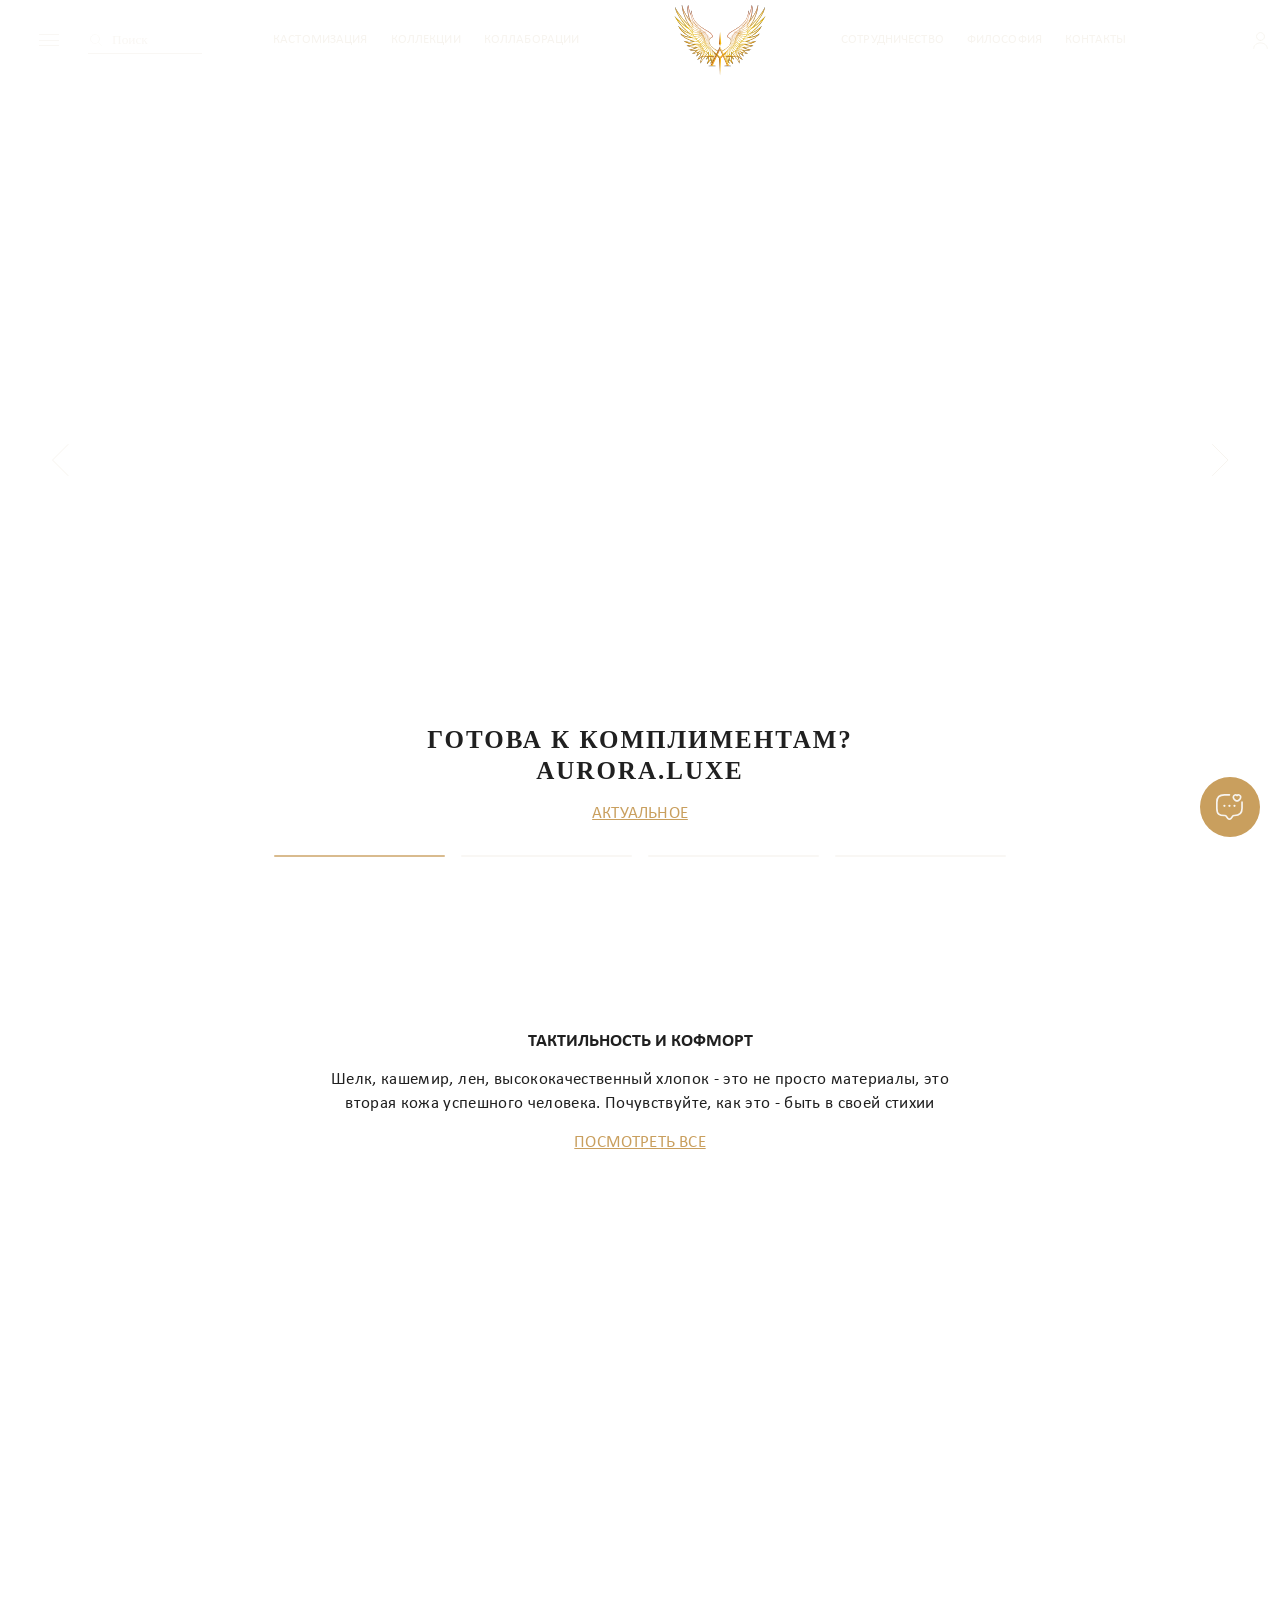
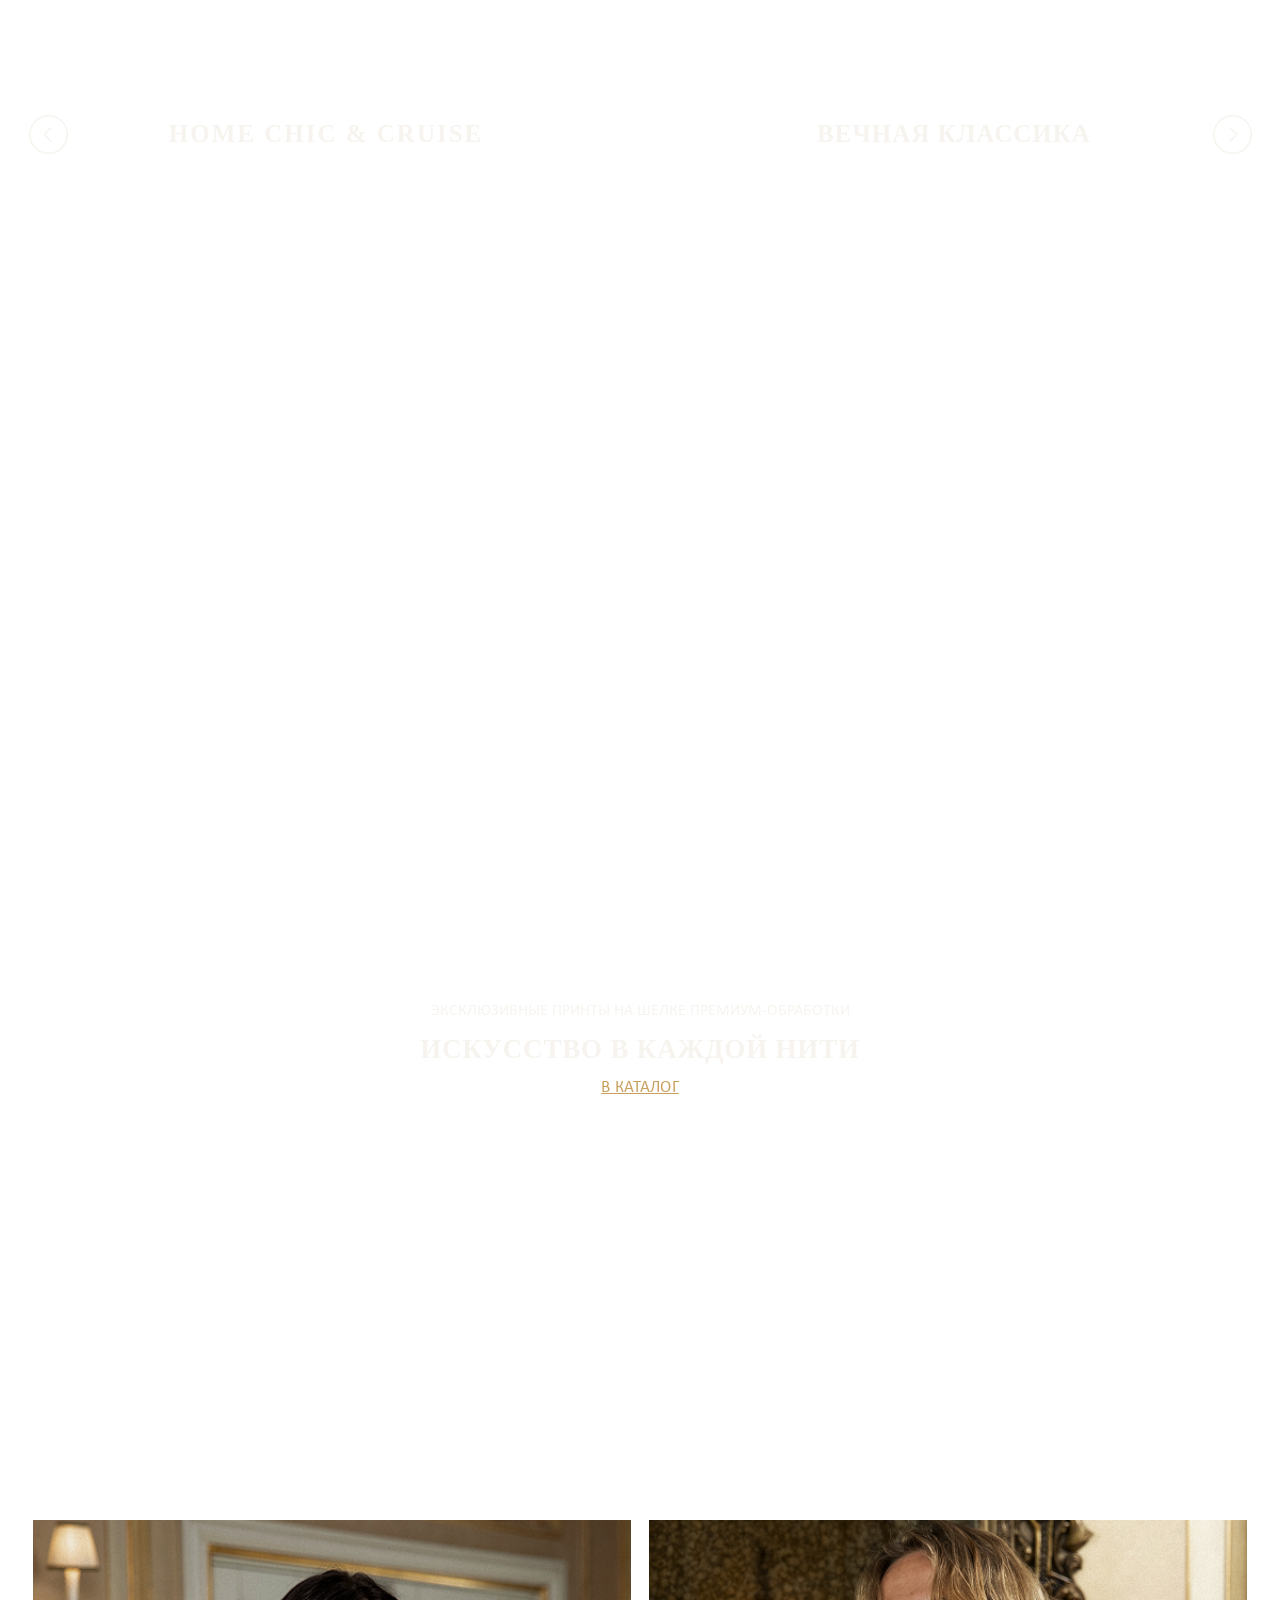
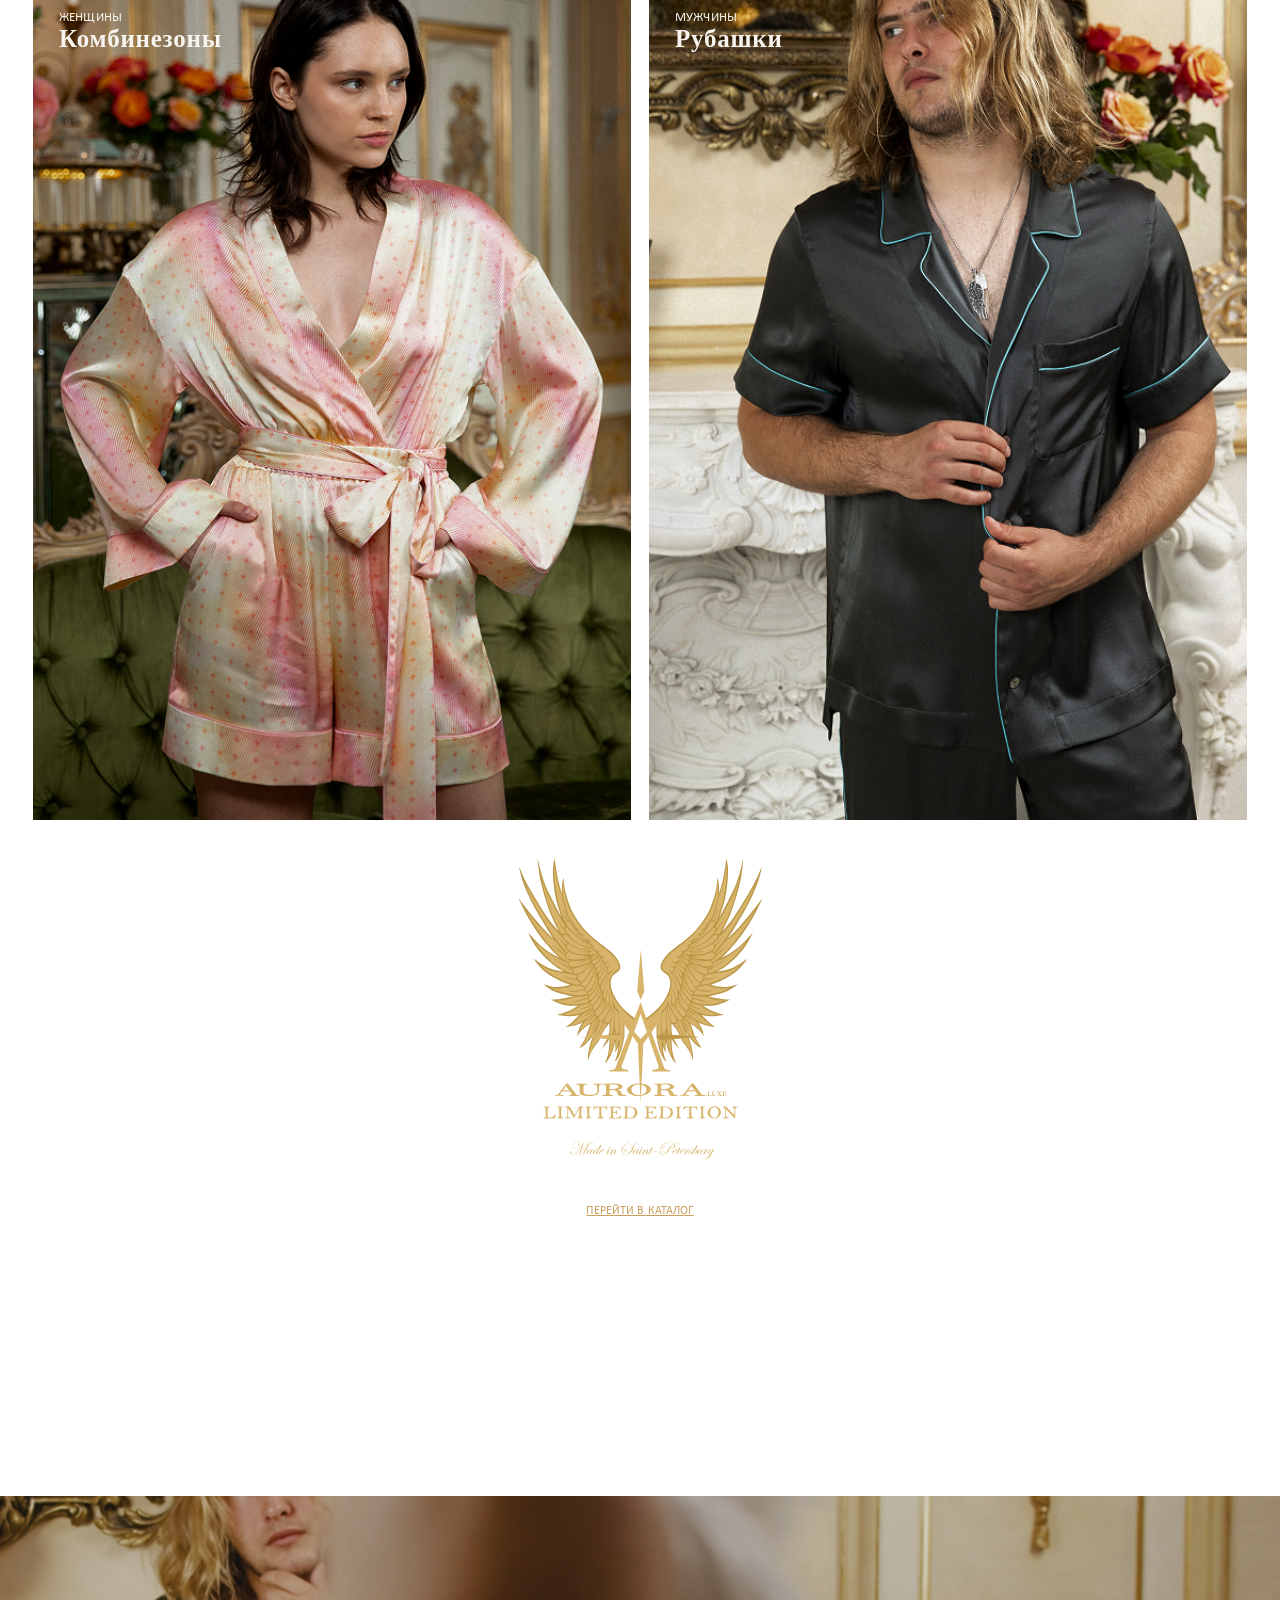
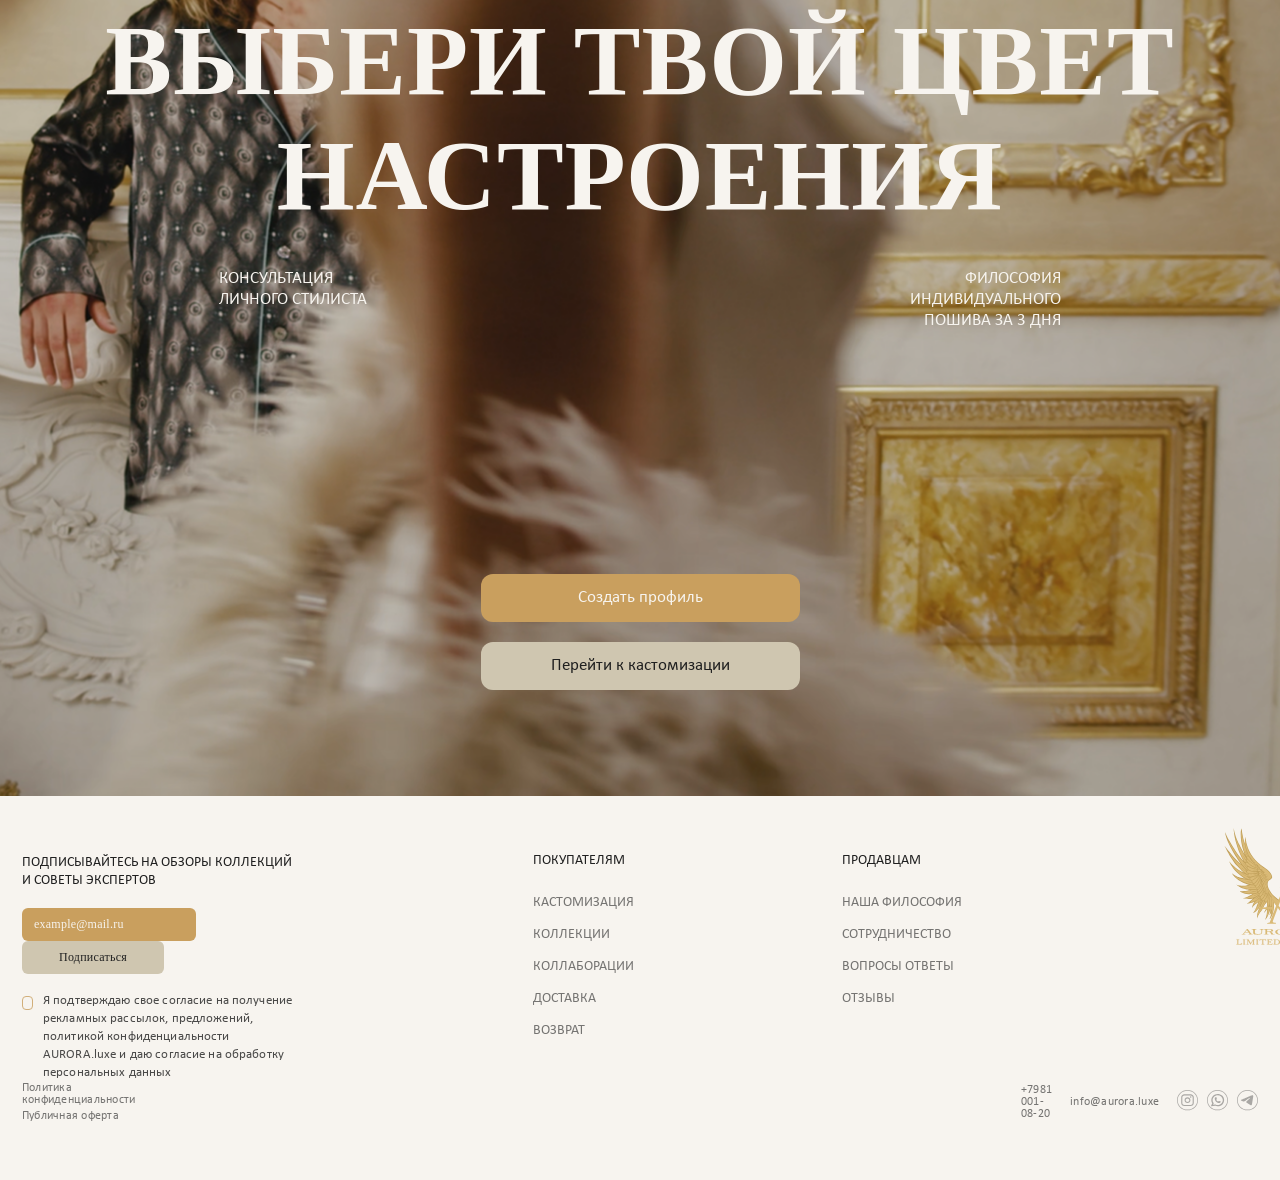
==== index.html @ a2444078 "Added edits" ====
<!DOCTYPE html>
<html lang="en">
<head>
    <meta charset="UTF-8">
    <meta name="viewport" content="width=device-width, initial-scale=1.0">
    <title>Avrora Agency</title>
    
    <!-- Подключаем Owl Carousel CSS -->
    <link rel="stylesheet" href="https://cdnjs.cloudflare.com/ajax/libs/OwlCarousel2/2.3.4/assets/owl.carousel.min.css">
    <link rel="stylesheet" href="https://cdnjs.cloudflare.com/ajax/libs/OwlCarousel2/2.3.4/assets/owl.theme.default.min.css">
    <link rel="stylesheet" href="https://cdnjs.cloudflare.com/ajax/libs/font-awesome/6.4.0/css/all.min.css">
    
    <link rel="stylesheet" href="/assets/style.css">
</head>
<body>
    <!-- Шапка -->
    <header id="header">
        <div class="header-left">
            <!-- Бургер меню -->
            <div class="burger">
                <span></span>
                <span></span>
                <span></span>
            </div>

            <!-- Поиск -->
            <div class="search">
                <img src="/assets/images/search.svg" alt="search">
                <input type="text" placeholder="Поиск">
            </div>

            <!-- Левое меню -->
            <nav class="left-menu">
                <a href="#">КАСТОМИЗАЦИЯ</a>
                <a href="#">КОЛЛЕКЦИИ</a>
                <a href="#">КОЛЛАБОРАЦИИ</a>
            </nav>
        </div>

        <!-- Логотип по центру -->
        <div class="header-center">
            <a href="#" class="logo"><img src="/assets/images/logo.svg" alt="logo"></a>
        </div>

        <div class="header-right">
            <!-- Правое меню -->
            <nav class="right-menu">
                <a href="#">СОТРУДНИЧЕСТВО</a>
                <a href="#">ФИЛОСОФИЯ</a>
                <a href="#">КОНТАКТЫ</a>
            </nav>

            <!-- Иконки -->
            <div class="icons">
                <a href="#" class="icons_user"><img src="/assets/images/user.svg" alt="user"></a>
                <a href="#" class="icons_heart"><img src="/assets/images/heart.svg" alt="heart"></a>
                <a href="#" class="icons_cart"><img src="/assets/images/shopping-bag.svg" alt="shopping-bag"></a>
                <a href="#" class="icons_global"><img src="/assets/images/global.svg" alt="global"><span class="ru">RU</span></a>
            </div>
        </div>
    </header>

    <!-- Слайдер -->
    <section class="main-slider">
        <div class="owl-carousel owl-theme" id="slider-1">
            <div class="item" style="background-image: url('/assets/images/main_banner_1.svg');">
                <div class="slide-content slide-content-1">
                    <h2>Готова к комплиментам?<br> AURORA.luxe</h2>
                    <a href="#" class="btn">Актуальное</a>
                </div>
            </div>
            <div class="item" style="background-image: url('/assets/images/main_banner_2.svg');">
                <div class="slide-content slide-content-2">
                    <p>Универсальность и капсульность</p>
                    <h2>Создавайте вещи, которые легко комбинируются</h2>
                    <p class="slide-content-2_text_2">Капусла из 5 вещей Aurora.luxe решит 95% ваших стилевых задач на высшем уровне</p>
                    <a href="#" class="btn">Создать аватар</a>
                </div>
            </div>
            <div class="item" style="background-image: url('/assets/images/main_banner_3.svg');">
                <div class="slide-content slide-content-3">
                    <h2>Отразите свою лучшую версию</h2>
                    <a href="#" class="btn">Перейти в каталог</a>
                </div>
            </div>
            <div class="item" style="background-image: url('/assets/images/main_banner_4.svg');">
                <div class="slide-content slide-content-4">
                    <h2>Шелк.Сон.Совершенство</h2>
                    <a href="#" class="btn">Актуальное</a>
                </div>
            </div>
        </div>
    </section>

    <section class="text_first">
        <h2>Тактильность и кофморт</h2>
        <p>
            Шелк, кашемир, лен, высококачественный хлопок - это 
            не просто материалы, это вторая кожа успешного человека. 
            Почувствуйте, как это - быть в своей стихии
        </p>
        <a href="#" class="btn">Посмотреть все</a>
    </section>

    <!-- Второй слайдер -->
    <section class="secondary-slider">
        <div class="owl-carousel owl-theme" id="slider-2">
            <div class="item" style="background-image: url('/assets/images/second_slider_1.svg');">
                <div class="slide-content slide-content-1">
                    <h2>Home chic & cruise</h2>
                </div>
            </div>
            <div class="item" style="background-image: url('/assets/images/second_slider_2.svg');">
                <div class="slide-content slide-content-2">
                    <h2>Вечная классика</h2>
                </div>
            </div>
            <div class="item" style="background-image: url('/assets/images/second_slider_3.svg');">
                <div class="slide-content slide-content-3">
                    <h2>Вечерняя мода</h2>
                </div>
            </div>
        </div>
    </section>

    <section class="full-banner">
        <video class="banner-video" autoplay muted loop playsinline>
            <source src="/assets/video/video.mov" type="video/mp4">
            Ваш браузер не поддерживает видео.
        </video>
        <div class="banner-content">
            <p>Эксклюзивные принты на шелке премиум-обработки</p>
            <h2>Искусство в каждой нити</h2>
            <a href="#" class="btn">В каталог</a>
        </div>
    </section>

    <section class="two-images-slider">
        <div class="owl-carousel owl-theme" id="two-images-carousel">
            <div class="item image-block">
                <div class="two-images_text">
                    <p class="two-images_text-first">Женщины</p>
                    <p class="two-images_text-second">Комбинезоны</p>
                </div>
                <img src="/assets/images/wooman.png" alt="wooman">
            </div>
            <div class="item image-block">
                <div class="two-images_text">
                    <p class="two-images_text-first">Мужчины</p>
                    <p class="two-images_text-second">Рубашки</p>
                </div>
                <img src="/assets/images/man.png" alt="man">
            </div>

            <div class="item image-block">
                <div class="two-images_text">
                    <p class="two-images_text-first">Дети</p>
                    <p class="two-images_text-second">Платья</p>
                </div>
                <img src="/assets/images/girl.png" alt="man">
            </div>
        </div>
    </section>

    <section class="full-image">
        <video class="banner-video-second" autoplay muted loop playsinline>
            <source src="/assets/video/video_short.mp4" type="video/mp4">
            Ваш браузер не поддерживает видео.
        </video>

        <div class="image-text">
            <img src="/assets/images/AURORA_limited_edition.svg" alt="AURORA_limited_edition">
            <a href="#" class="btn">Перейти в каталог</a>
        </div>
    </section>

    <section class="fullscreen-banner">
        <div class="banner-top">
            <h1>Выбери твой цвет настроения</h1>
            <div class="banner-top_block">
                <div class="banner-top_block_first">Консультация личного стилиста</div>
                <div class="banner-top_block_second">Философия индивидуального пошива за 3 дня</div>
            </div>
        </div>

        <div class="banner-bottom">
            <a href="#" class="banner-link_first">Создать профиль</a>
            <a href="#" class="banner-link_second">Перейти к кастомизации</a>
        </div>
    </section>

    <footer class="footer">
        <div class="footer_left-and-right">
            <div class="footer-left">
                <form class="subscribe-form">
                    <label for="email">Подписывайтесь на обзоры коллекций и советы экспертов</label>
                    <div class="input-group">
                        <input type="email" id="email" placeholder="example@mail.ru" required>
                        <button type="submit">Подписаться</button>
                    </div>

                    <div class="checkbox">
                        <input type="checkbox" class="checkbox-policy" required>
                        <p>
                            Я подтверждаю свое согласие на получение рекламных рассылок, 
                            предложений, политикой конфиденциальности AURORA.luxe и даю 
                            согласие на обработку персональных данных
                        </p>
                    </div>
                </form>
            </div>

            <div class="footer-right">
                <div class="footer-column footer-column-first">
                    <p>Покупателям</p>
                    <a href="#">Кастомизация</a>
                    <a href="#">Коллекции</a>
                    <a href="#">Коллаборации</a>
                    <a href="#">Доставка</a>
                    <a href="#">Возврат</a>
                </div>

                <div class="footer-column footer-column-second">
                    <p>Продавцам</p>
                    <a href="#">Наша философия</a>
                    <a href="#">Сотрудничество</a>
                    <a href="#">Вопросы ответы</a>
                    <a href="#">Отзывы</a>
                </div>

                <div class="footer-logo">
                    <img src="/assets/images/logo_footer.svg" alt="Логотип">
                </div>
            </div>
        </div>

        <div class="footer-bottom">
            <div class="footer-botto_first">
                <a href="#">Политика конфиденциальности</a>
                <a href="#">Публичная оферта</a>
            </div>
            <div class="footer-bottom_second">
                <a href="#">+7981 001-08-20</a>
                <a href="#">info@aurora.luxe</a>
                <div class="footer_socials">
                    <a href="#"><img src="/assets/images/instagram.svg" alt="instagram"></a>
                    <a href="https://wa.me/89810010820" target="_blank" rel="noopener noreferrer"><img src="/assets/images/whatsApp.svg" alt="whatsApp"></a>
                    <a href="https://t.me/auroraluxespb" target="_blank" rel="noopener noreferrer"><img src="/assets/images/telegram.svg" alt="telegram"></a>
                </div>
            </div>
        </div>
    </footer>

    <a href="#" class="floating-button">
        <img src="/assets/images/message-favorite.svg" alt="btn">
    </a>

    <!-- Сайд-меню -->
    <div class="side-menu">
        <div class="side-menu_block">
            <div class="close-menu">✕</div>

            <!-- Выбор категории -->
            <div class="gender-switch">
                <a href="#" class="gender-link active" data-gender="women">Женщинам</a>
                <a href="#" class="gender-link" data-gender="men">Мужчинам</a>
                <a href="#" class="gender-link" data-gender="kids">Детям</a>
            </div>
        </div>
        <!-- Динамическое меню -->
        <ul class="side-menu-list"></ul>

        <div class="side-menu_footer">
            <p>Город: <a href="#">Санкт-Петербург</a></p>
            <div class="side-menu_footer-contacts">
                <p>Контакты</p>
                <div class="side-menu_footer-contacts-img">
                    <a href="https://t.me/auroraluxespb" target="_blank" rel="noopener noreferrer"><img src="/assets/images/telegram-side-menu.svg" alt="telegram"></a>
                    <a href="https://wa.me/89810010820" target="_blank" rel="noopener noreferrer"><img src="/assets/images/whatsapp-side-menu.svg" alt="whatsapp"></a>
                </div>
            </div>
        </div>
    </div>

    <div class="overlay"></div>

    <!-- Подключаем jQuery и Owl Carousel JS -->
    <script src="https://code.jquery.com/jquery-3.6.0.min.js"></script>
    <script src="https://cdnjs.cloudflare.com/ajax/libs/OwlCarousel2/2.3.4/owl.carousel.min.js"></script>
    
    <script src="/assets/script.js"></script>
</body>
</html>
---- assets/style.css ----
@font-face {
    font-family: 'Didot';
    src: url('/assets/fonts/Didot/Didot.otf') format('opentype');
    font-weight: 400;
    font-style: normal;
}

@font-face {
    font-family: 'Didot';
    src: url('/assets/fonts/Didot/Didot_Bold.otf') format('opentype');
    font-weight: 700;
    font-style: normal;
}

@font-face {
    font-family: 'Didot';
    src: url('/assets/fonts/Didot/Didot_Italic.otf') format('opentype');
    font-weight: 400;
    font-style: italic;
}

@font-face {
    font-family: 'Didot-Title';
    src: url('/assets/fonts/Didot/Didot_Title.otf') format('opentype');
    font-weight: 400; /* или 800, зависит от файла */
    font-style: normal;
}

@font-face {
    font-family: "Calibri";
    src: url("/assets/fonts/Calibri_Regular.ttf") format("truetype");
    font-weight: 400;
    font-style: normal;
    font-display: swap;
}

@font-face {
    font-family: "Calibri";
    src: url("/assets/fonts/Calibri_Bold.ttf") format("truetype");
    font-weight: 700;
    font-display: swap;
}

@font-face {
    font-family: "Calibri";
    src: url("/assets/fonts/Calibri_Light.ttf") format("truetype");
    font-weight: 300;
    font-display: swap;
    font-style: normal
}

* {
    margin: 0;
    padding: 0;
    box-sizing: border-box;
    font-family: 'Didot', serif;
}

body {
    overflow-x: hidden;
}

/* Стили для шапки */
header {
    position: fixed;
    top: 0;
    left: 0;
    width: 100%;
    display: flex;
    align-items: center;
    padding: 20px 20px;
    z-index: 1000;
    transition: 0.2s;
    background: transparent; /* прозрачная шапка */
    height: 80px;
    width: 100%;
    justify-content: center;
}

/* Белая шапка при скролле */
header.sticky {
    background: #F7F4EF;
}

/* Блоки */
.header-left,
.header-center,
.header-right {
    display: flex;
    align-items: center;
    height: 100%;
}

/* Логотип */
.header-center .logo {
    font-size: 24px;
    font-weight: bold;
    text-decoration: none;
    color: #F7F4EF;
    transition: 0.2s;
    height: 70px;
    width: 90px;
}

header.sticky .logo {
    color: #333;
}

/* Меню */
.left-menu a,
.right-menu a {
    text-decoration: none;
    color: #F7F4EF;
    font-weight: 500;
    transition: 0.2s;
    font-size: 13px;
    font-family: 'Calibri';
    letter-spacing: 0.01em;
}

header.sticky .left-menu a,
header.sticky .right-menu a {
    color: #C99F5E;
}

/* Иконки */
.icons a {
    color: #F7F4EF;
    font-size: 14px;
    transition: 0.2s;
    font-weight: 100;
    height: 100%;
}

header.sticky .icons a {
    color: #333;
}

/* Бургер */
.burger {
    display: flex;
    flex-direction: column;
    justify-content: space-between;
    width: 20px;
    height: 12px;
    cursor: pointer;
    margin: 19px 29px 19px 19px;
    opacity: 70%;
}

.burger span {
    display: block;
    height: 1px;
    background: #F7F4EF;
    transition: 0.2s;
}

header.sticky .burger span {
    background: #F7F4EF;
}

/* Поиск */
.search {
    position: relative;
    display: flex;
    border-bottom: 1px solid #F7F4EF;
    gap: 8px;
    width: 114px;
    margin-right: 71px;
    opacity: 70%;
}

.search input {
    padding: 5px 10px 5px 0;
    border: 0;
    background: transparent;
    color: #F7F4EF;
    outline: none;
    transition: 0.2s;
    width: 100%;
}

.search input::placeholder {
    color: #F7F4EF;
    font-weight: 100;
}

header.sticky .search input {
    border-color: #ccc;
    background: transparent;
    color: #333;
}

header.sticky .search input::placeholder {
    border-color: #ccc;
    background: transparent;
    color: #C99F5E;
}

header.sticky .burger span {
    background-color: #C99F5E;
}

header.sticky .search {
    border-bottom: 1px solid #C99F5E;
}

.search i {
    position: absolute;
    right: 10px;
    top: 50%;
    transform: translateY(-50%);
    color: #F7F4EF;
}

header.sticky .search i {
    color: #333;
}

/* Стили для слайдера */
.main-slider {
    height: 100vh;
    width: 100%;
    position: relative;
}

.owl-carousel .item {
    height: 100vh;
    background-size: cover;
    background-position: center;
    display: flex;
    align-items: center;
    justify-content: center;
    color: #F7F4EF;
    text-align: center;
}

.slide-content {
    max-width: 800px;
    padding: 0 20px;
}

.slide-content h2 {
    margin-bottom: 15px;
    font-size: 25px;
    font-weight: bold;
    text-transform: uppercase;
    color: #202020;
    line-height: 127%;
    letter-spacing: 2px;
}

.slide-content p {
    font-size: 20px;
    margin-bottom: 30px;
}

.slide-content-2 {
    position: absolute;
}

.slide-content-2 p {
    font-size: 18px;
    text-transform: uppercase;
    margin-bottom: 11px;
    font-family: "Calibri", sans-serif;
    line-height: 23px;
    letter-spacing: 0.04em;
}

.slide-content-2 h2 {
   color: #F6EFE5;
   font-size: 30px;
}

.slide-content-3 h2 {
    color: #F6EFE5;
    font-size: 25px;
}

.slide-content-4 h2 {
    color: #F6EFE5;
    font-size: 25px;
    line-height: 23px;
    letter-spacing: 0.03em;
}

.btn {
    display: inline-block;
    color: #C99F5E;
    border-radius: 30px;
    font-weight: 400;
    transition: 0.2s;
    text-transform: uppercase;
    font-family: 'Calibri';
    font-size: 17px;
    line-height: 23px;
    letter-spacing: 0.01em;
}

/* Стили для навигации слайдера - ТОНКИЕ СТРЕЛКИ */
.owl-nav {
    position: absolute;
    top: 50%;
    width: 100%;
    display: flex;
    justify-content: space-between;
    transform: translateY(-50%);
    padding: 0 30px;
}

/* Стили для точек-прямых линий - ДЛИНА 50PX */
.owl-dots {
    position: absolute;
    bottom: 30px;
    width: 100%;
    display: flex;
    justify-content: center;
    align-items: center;
}

.owl-dot {
    display: inline-block;
    margin: 0 8px;
}

/* Линии-точки */
.owl-dots {
    position: absolute;
    bottom: 39px;
    width: 100%;
    display: flex;
    justify-content: center;
}

.owl-dot span {
    width: 50px;
    height: 2px;
    background: rgba(255,255,255,0.4) !important;
    transition: .2s;
}

.owl-dot.active span {
    background: #F7F4EF !important;
    height: 2px;
}

/* Дополнительный контент для демонстрации скролла */
.content {
    padding: 100px 50px;
    background: #f9f9f9;
}

.content h2 {
    font-size: 36px;
    margin-bottom: 20px;
    color: #333;
}

.content p {
    font-size: 18px;
    line-height: 1.6;
    color: #666;
    margin-bottom: 20px;
}

.owl-prev, .owl-next {
    width: 50px;
    height: 100px;
    background: transparent !important;
    display: flex !important;
    align-items: center;
    justify-content: center;
    cursor: pointer;
    transition: 0.2s;
}

.owl-prev svg,
.owl-next svg {
    stroke: #F7F4EF;          /* ← цвет стрелок */
    stroke-width: 1;       /* ← толщина стрелки */
}

.owl-prev:hover svg,
.owl-next:hover svg {
    stroke: rgba(255,255,255,0.7);
    transform: scale(1.1);
}

.logo img {
    width: 92px;
    height: 71px;
}

.header-center {
    justify-content: center;
}

.header-right {margin-left: 77px;}

.header-left {margin-right: 77px;}

.left-menu {display: flex;gap: 23px;width: 324px;}

.icons_global {
    display: flex;
    flex-direction: row;
    justify-content: end;
    align-items: center;
    gap: 5px;
    text-decoration: none;
}

.icons {
    display: flex;
    align-items: center;
    gap: 21px;
    width: 172px;
    justify-content: center;
    height: 19px;
}

.sticky .icons_global {
    color: #C99F5E !important;
}

.right-menu {
    display: flex;
    gap: 23px;
    margin-right: 96px;
    width: 310px;
}

.slide-content {
    position: absolute;
    bottom: 75px;
}

.text_first {
    margin: 130px 409px;
    display: flex;
    flex-direction: column;
    justify-content: center;
    align-items: center;
    gap: 15px;
    max-width: 622px; /* Фиксируем максимальную ширину блока */
    margin: 130px auto; /* Центрируем по горизонтали */
    text-align: center; /* Центрируем текст внутри */
}

.text_first h2 {
    color: #202020;
    text-transform: uppercase;
    font-size: 18px;
    text-align: center;
    font-family: 'Calibri';
}

.text_first p {
    color: #202020;
    font-size: 17px;
    text-align: center;
    font-family: 'Calibri';
    line-height: 24px;
    letter-spacing: 0.02em;
}

.second-slider {
    height: 60vh; /* высота второго слайдера */
    width: 100%;
    position: relative;
    margin-top: 50px;
}

.second-slider .owl-carousel .item {
    height: 100%;
    background-size: cover;
    background-position: center;
    display: flex;
    align-items: center;
    justify-content: center;
    color: #F7F4EF;
    text-align: center;
}

.second-slider .slide-content {
    max-width: 400px;
    padding: 0 10px;
}

.second-slider .btn {
    margin-top: 15px;
    display: inline-block;
    color: #C99F5E;
    border-radius: 30px;
    font-weight: 100;
    text-transform: uppercase;
    letter-spacing: 1px;
}

.secondary-slider {
    padding: 0 18px;
}

.secondary-slider .slide-content-1 h2, 
.secondary-slider .slide-content-2 h2, 
.secondary-slider .slide-content-3 h2 {
    color: #F7F4EF;
    margin: 0;
}

.secondary-slider .owl-nav {
    position: absolute;
    top: 50%;
    width: 100%;
    display: flex;
    justify-content: space-between;
    transform: translateY(-50%);
    padding: 0;
    margin: 0;
}

.secondary-slider .slide-content {
    display: flex;
    align-items: center;
    position: relative;
    bottom: 0;
}

.slide-content-1 h2 {
    color: #202020;
    font-size: 25px;
    margin-bottom: 15px;
}

.slide-content-2 h2 {
    color: #F7F4EF;
    font-size: 25px;
    margin: 0;
    margin-bottom: 11px;
    line-height: 30px;
    letter-spacing: 0.04em;
}

.slide-content-3 h2 {
    color: #F7F4EF;
    font-size: 25px;
    margin: 0;
    margin-bottom: 15px;
}

.slide-content-2_text_2 {
    margin-bottom: 15px !important;
}

.full-banner {
  position: relative;
  height: 100vh;
  display: flex;
  justify-content: center;
  align-items: center;
  text-align: center;
  color: #F7F4EF;
  overflow: hidden;
  margin-top: 15px;
}

/* Видео растягивается на весь блок */
.full-banner .banner-video {
  position: absolute;
  top: 0;
  left: 0;
  width: 100%;
  height: 100%;
  object-fit: cover;
  z-index: 0;
}

/* Видео растягивается на весь блок */
.full-image .banner-video-second {
  width: 100%;
  height: 100%;
  object-fit: cover;
  z-index: 0;
}

/* Контент поверх видео */
.full-banner .banner-content {
  position: relative;
  z-index: 1;
}

/* Стили текста */
.full-banner .banner-content h2 {
  font-size: 27px;
  margin-bottom: 15px;
  text-transform: uppercase;
  line-height: 23px;
  letter-spacing: 0.03em;
}

.full-banner .banner-content p {
  font-size: 16px;
  margin-bottom: 15px;
  text-transform: uppercase;
  font-family: 'Calibri';
  line-height: 23px;
}

.two-images {
  display: flex;
  height: 100vh; /* блок на всю высоту экрана */
  width: 100%;
  padding: 21px 33px 0 33px;
  gap: 18px;
}

/* Каждый блок с изображением занимает 50% ширины */
.two-images .image-block {
  flex: 1; /* по равной ширине */
  overflow: hidden;
  position: relative;
}

/* Изображение растягивается на весь блок */
.two-images .image-block img {
  width: 100%;
  height: 100%;
  object-fit: cover; /* сохраняет пропорции и обрезает лишнее */
  display: block;
}

.full-image {
  position: relative;
  width: 100%;
  height: max-content; /* на всю высоту экрана */
  overflow: hidden;
  display: flex;
  justify-content: center;
  align-items: center;
  margin-top: 18px;
}

/* Картинка растягивается на весь блок */
.full-image img {
  width: 100%;
  height: 100%;
  object-fit: cover; /* сохраняет пропорции, обрезает лишнее */
  display: block;
}

/* Текст поверх картинки (опционально) */
.full-image .image-text {
  text-align: center;
  color: #F7F4EF;
  position: absolute;
  bottom: 255px;
  display: flex;
  flex-direction: column;
  gap: 36px;
}

/* Стили текста */
.full-image .image-text h1 {
  font-size: 3rem;
  margin-bottom: 1rem;
}

.full-image .image-text p {
  font-size: 1.5rem;
}

.image-text a {
    font-size: 12px;
}

.fullscreen-banner {
  width: 100%;
  height: 100vh; /* на весь экран */
  background-image: url('/assets/images/fullscreen_banner.png');
  background-size: cover; /* картинка покрывает весь экран */
  background-position: center;
  background-repeat: no-repeat;
  color: #F7F4EF;
  position: relative;
  display: flex;
  flex-direction: column;
  justify-content: center; /* заголовок сверху, ссылки снизу */
   /* отступы от краёв */
  margin-top: 18px;
  align-items: center;
  padding: 0 60px;
  gap: 243px;
}

/* Заголовок наверху */
.banner-top h1 {
  font-size: 3rem;
  margin: 0;
}

/* Блок внизу */
.banner-bottom {
  display: flex;
  gap: 20px;
  flex-direction: column;
}

/* Ссылки */
.banner-link_first, .banner-link_second {
  font-size: 17px;
  text-decoration: none;
  padding: 10px 20px;
  border-radius: 12px;
  transition: 0.3s;
}

.banner-top h1 {
    text-align: center;
    font-size: 100px;
    text-transform: uppercase;
    letter-spacing: 0.01em;
    font-weight: 600;
    font-style: normal;
}

.banner-top_block {
    display: flex;
    justify-content: space-between;
    padding: 0 159px;
    margin-top: 35px;
}

.banner-top_block_first {
    font-size: 17px;
    width: 181px;
    text-transform: uppercase;
    text-align: left;
    font-family: 'Calibri';
}

.banner-top_block_second {
    font-size: 17px;
    width: 181px;
    text-transform: uppercase;
    text-align: right;
    font-family: 'Calibri';
}

.banner-link_first {
    color: #F7F4EF;
    background-color: #C99F5E;
    width: 319px;
    height: 48px;
    display: flex;
    align-items: center;
    justify-content: center;
    font-family: 'Calibri';
}

.banner-link_second {
    color: #202020;
    background-color: #CFC6B0;
    width: 319px;
    height: 48px;
    display: flex;
    align-items: center;
    justify-content: center;
    font-family: 'Calibri';
}

.footer {
  display: flex;
  justify-content: space-between;
  padding: 58px 22px;
  background-color: rgb(247,244,239);
  color: #202020;
  flex-wrap: wrap;
}

/* Левая часть (форма) */
.footer-left {
  width: 355px;
  margin-right: 235px;
}

.subscribe-form div {
  font-size: 12px;
  display: block;
  margin-bottom: 0;
  text-transform: uppercase;
}

.input-group {
  display: flex;
  gap: 10px;
  margin-bottom: 15px;
}

.subscribe-form input[type="email"] {
  padding: 6px 12px;
  border: none;
  border-radius: 6px;
  width: 174px;
  height: 33px;
  background: #C99F5E;
  color: #F7F4EF;
  font-size: 12px;
  line-height: 13px;
  letter-spacing: 0.02em;
}

.subscribe-form input[type="email"]::placeholder {
    color: #F7F4EF;
}

.subscribe-form button {
  background: #CFC6B0;
  color: #202020;
  border: none;
  border-radius: 6px;
  cursor: pointer;
  transition: 0.3s;
  height: 33px;
  padding: 6px 37px;
  width: 142px;
  font-size: 12px;
  line-height: 13px;
  letter-spacing: 0.02em;
}

.subscribe-form button:hover {
  background: #ddd;
}

/* Чекбокс */
.checkbox {
  font-size: 0.9rem;
  display: flex;
  align-items: center;
  gap: 10px;
  opacity: 0.8;
  text-transform: unset !important;
}

/* Правая часть */
.footer-right {
  display: flex;
  flex-direction: row;
  flex: 1;
}

.footer-column a {
  display: block;
  color: #202020;
  text-decoration: none;
  margin-bottom: 18px;
  opacity: 0.6;
  transition: 0.2s;
  text-transform: uppercase;
  font-size: 14px;
  font-family: 'Calibri';
  line-height: 100%;
}

.footer-column a:hover {
  opacity: 1;
}

/* Логотип */
.footer-logo img {
  width: 115px;
  height: 117px;
  opacity: 0.9;
  position: relative;
  top: -26px;
}

.subscribe-form .checkbox {
    display: flex;
    align-items: start;
}

.subscribe-form {
    display: flex;
    flex-direction: column;
    gap: 18px;
    font-family: 'Calibri';
}

.checkbox p {
    font-size: 13px;
    line-height: 18px;
    letter-spacing: 0.01em;
}

.footer-column p {
    margin-bottom: 28px;
    font-size: 14px;
    text-transform: uppercase;
    font-family: 'Calibri';
    font-weight: 400;
    line-height: 100%;
}

.footer-bottom {
    display: flex;
    flex: 1;
    gap: 878px;
}

.footer-botto_first {
    display: flex;
    flex-direction: column;
    gap: 4px;
}

.footer-bottom_second {
    display: flex;
    gap: 18px;
    align-items: center;
    font-family: 'Calibri';
}

.footer_socials {
    display: flex;
    align-items: center;
    justify-content: center;
    gap: 9px;
}

.footer-botto_first a, .footer-bottom_second a {
    opacity: 0.6;
    color: #202020;
    text-decoration: none;
    font-family: 'Calibri';
    font-size: 12px;
    line-height: 100%;
    letter-spacing: 0.02em;
}

.floating-button {
    position: fixed;
    bottom: 63px;
    right: 20px;
    width: 60px;
    height: 60px;
    background: #C99F5E;
    border-radius: 50%;
    display: flex;
    align-items: center;
    justify-content: center;
    cursor: pointer;
    z-index: 2000;
    transition: 0.2s ease, opacity 0.5s ease;
    opacity: 1;
    visibility: visible;
}

.floating-button img {
    width: 28px;
    height: 28px;
}

.floating-button:hover {
    transform: scale(1.08);
    background: #b48a52;
}

.floating-button.hidden {
    opacity: 0;
    visibility: hidden;
}

.owl-nav {
  pointer-events: none;
}
.owl-nav button {
  pointer-events: auto;
}

/* Меню 30% слева */
.side-menu {
    position: fixed;
    top: 0;
    left: -31%;
    width: 360px;
    height: 100vh;
    background: #F7F4EF;
    color: #F7F4EF;
    padding: 39px 20px 0 20px;
    transition: left 0.3s ease;
    z-index: 1002;
}

/* Кнопка закрытия */
.side-menu .close-menu {
    font-size: 24px;
    cursor: pointer;
    color: #202020;
}

/* Активное меню */
.side-menu.active {
    left: 0;
}

/* Список меню */
.side-menu ul {
    list-style: none;
    padding: 0;
    margin: 0;
    display: flex;
    flex-direction: column;
    gap: 33px;
    /* margin-bottom: 194px; */
}

.side-menu li {
    margin-bottom: 0;
    text-transform: uppercase;
    color: #202020;
    font-size: 14px;
}

.side-menu a {
    color: #202020;
    text-decoration: none;
    font-size: 12px;
    text-transform: uppercase;
    font-weight: 400;
}

.overlay {
    display: none;
    position: fixed;
    top: 0;
    left: 0;
    width: 100%;
    height: 100%;
    background: rgba(0,0,0,0.5);
    z-index: 1000;
}

.overlay.active {
    display: block;
}

.side-menu_block {
    display: flex;
    gap: 19px;
    margin-bottom: 52px;
}

.gender-switch {
    display: flex;
    align-items: center;
    gap: 13px;
}

.gender-link.active {
    text-decoration: underline;
}

.side-menu_footer {
    display: flex;
    flex-direction: column;
    color: #202020;
    text-transform: uppercase;
    font-size: 14px;
    gap: 20px;
    position: absolute;
    bottom: 125px;
}

.side-menu_footer-contacts {
    display: flex;
    flex-direction: column;
    gap: 17px;
}

.side-menu_footer-contacts-img {
    display: flex;
    gap: 10px;
}

.side-menu_footer a {
    color: #D7B46A;
    text-decoration: underline;
}

.side-menu_footer p {
    font-size: 12px;
}

.two-images_text {
    display: flex;
    position: absolute;
    flex-direction: column;
    color: #F7F4EF;
    top: 91px;
    left: 26px;
}

.two-images_text-first {
    font-size: 13px;
    text-transform: uppercase;
    font-family: 'Calibri';
    font-weight: 400;
    letter-spacing: 0.01em;
    line-height: 100%;
}

.two-images_text-second {
    font-size: 25px;
    line-height: 30px;
    letter-spacing: 0.03em;
    font-weight: 700;
}

.icons img {
    height: 100%;
}

.ru {
    display: flex;
    height: 100%;
    align-items: center;
    justify-content: center;
}

.subscribe-form label,
.subscribe-form div,
.subscribe-form p {
    font-family: 'Calibri';
}

.subscribe-form label {
    text-transform: uppercase;
    font-size: 14px;
    width: 276px;
}

header {
    position: fixed;
    top: 0;
    left: 0;
    width: 100%;
    display: flex;
    align-items: center;
    padding: 20px 20px;
    z-index: 1000;
    transition: 0.2s;
    background: transparent;
    height: 80px;
    justify-content: space-between; /* меняем на space-between */
}

.header-left, .header-center, .header-right {
    display: flex;
    align-items: center;
    height: 100%;
}

/* Убираем фиксированные margin и делаем flex распределение */
.header-left {
    justify-content: flex-start;
    flex: 1;
}

.header-center {
    justify-content: center;
    flex: 0 0 auto;
}

.header-right {
    justify-content: flex-end;
    flex: 1;
}

/* Обновляем внутренние отступы для адаптивности */
.burger {
    display: flex;
    flex-direction: column;
    justify-content: space-between;
    width: 20px;
    height: 12px;
    cursor: pointer;
    margin: 19px 29px 19px 19px;
    opacity: 70%;
}

.search {
    position: relative;
    display: flex;
    border-bottom: 1px solid #F7F4EF;
    gap: 8px;
    width: 114px;
    margin-right: 71px;
    opacity: 70%;
}

.left-menu {
    display: flex;
    gap: 23px;
    width: 324px;
}

.footer-right .footer-column-first {
    margin-right: 176px;
    width: 133px;
}

.footer-right .footer-column-second {
    margin-right: 249px;
    width: 133px;
}

.footer_left-and-right {
    display: flex;
    width: 100%;
}

.checkbox-policy {
    appearance: none;
    -webkit-appearance: none;

    width: 38px;
    height: 14px;
    border: 1px solid #C99F5E;
    border-radius: 4px;
    cursor: pointer;
    position: relative;
    margin: 4px 0 0 0;
    transition: 0.2s;
}

/* Активный чекбокс */
.checkbox-policy:checked {
    border-color: #C99F5E;
    background-color: transparent;
}

/* Галочка */
.checkbox-policy:checked::after {
    content: "";
    position: absolute;

    /* Размер галочки */
    width: 6px;
    height: 10px;

    /* Формируем углы */
    border: solid #C99F5E;
    border-width: 0 2px 2px 0;

    /* Поворот */
    transform: translate(-50%, -50%) rotate(45deg);

    /* Центрирование внутри длинного прямоугольника */
    top: 40%;
    left: 50%;
}

.two-images-slider {
    width: 100%;
    padding: 21px 33px 0 33px;
}

.two-images-slider .owl-carousel {
    display: flex;
    gap: 18px;
}

.two-images-slider .item.image-block {
    position: relative;
    overflow: hidden;
    flex: 1 0 auto; /* слайд растягивается по ширине */
    height: 100vh;
}

.two-images_text {
    position: absolute;
    display: flex;
    flex-direction: column;
    color: #F7F4EF;
    top: 91px;
    left: 26px;
    z-index: 2;
}

.two-images_text-first {
    font-size: 13px;
    text-transform: uppercase;
    font-family: 'Calibri';
    font-weight: 400;
    letter-spacing: 0.01em;
    line-height: 100%;
    text-align: left;
}

.two-images_text-second {
    font-size: 25px;
    line-height: 30px;
    letter-spacing: 0.03em;
    font-weight: 700;
}

.two-images-slider .item.image-block img {
    width: 100%;
    height: 100%;
    object-fit: cover;
    display: block;
}

/* Адаптивка (мобильные устройства) */
@media(min-width: 1441px){
    .footer-bottom {
        gap: 0;
        justify-content: space-between;
    }

    .footer-right {
        gap: 10%;
    }

    .footer-right .footer-column-first {
        margin-right: auto;
    }
}

@media(max-width: 1200px){
    .left-menu, .right-menu {
        display: none;
    }
}

@media (max-width: 900px) {
  .footer {
    flex-direction: column;
    gap: 40px;
  }

  .footer-logo {
    margin-top: 20px;
  }
}

@media(max-width: 768px){
    .search input {
        width: 100px;
    }

    .two-images {
        flex-direction: column; /* изображения друг под другом */
    }

    .two-images .image-block {
        height: 50vh; /* каждая картинка половину высоты экрана */
    }

    .banner-top h1 {
        font-size: 2rem;
    }
    .banner-bottom {
        flex-direction: column;
        align-items: flex-start;
    }
}
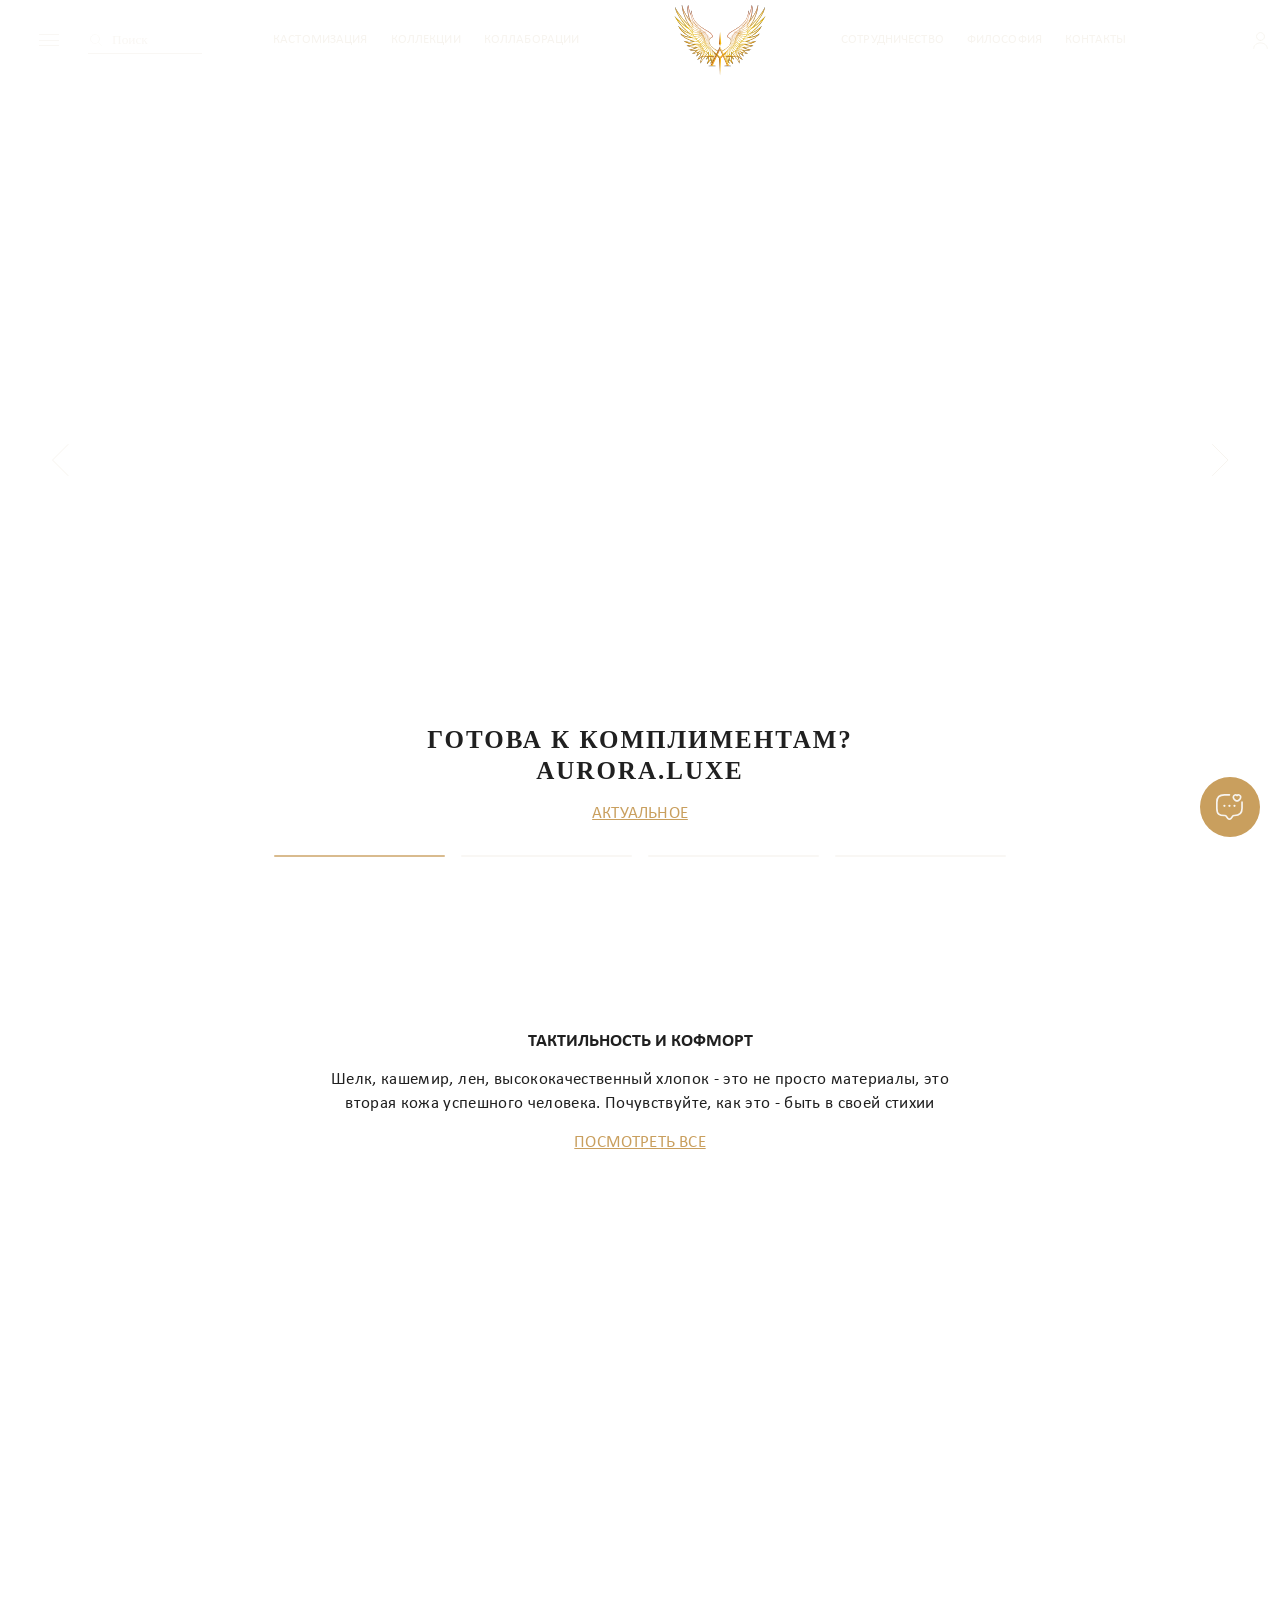
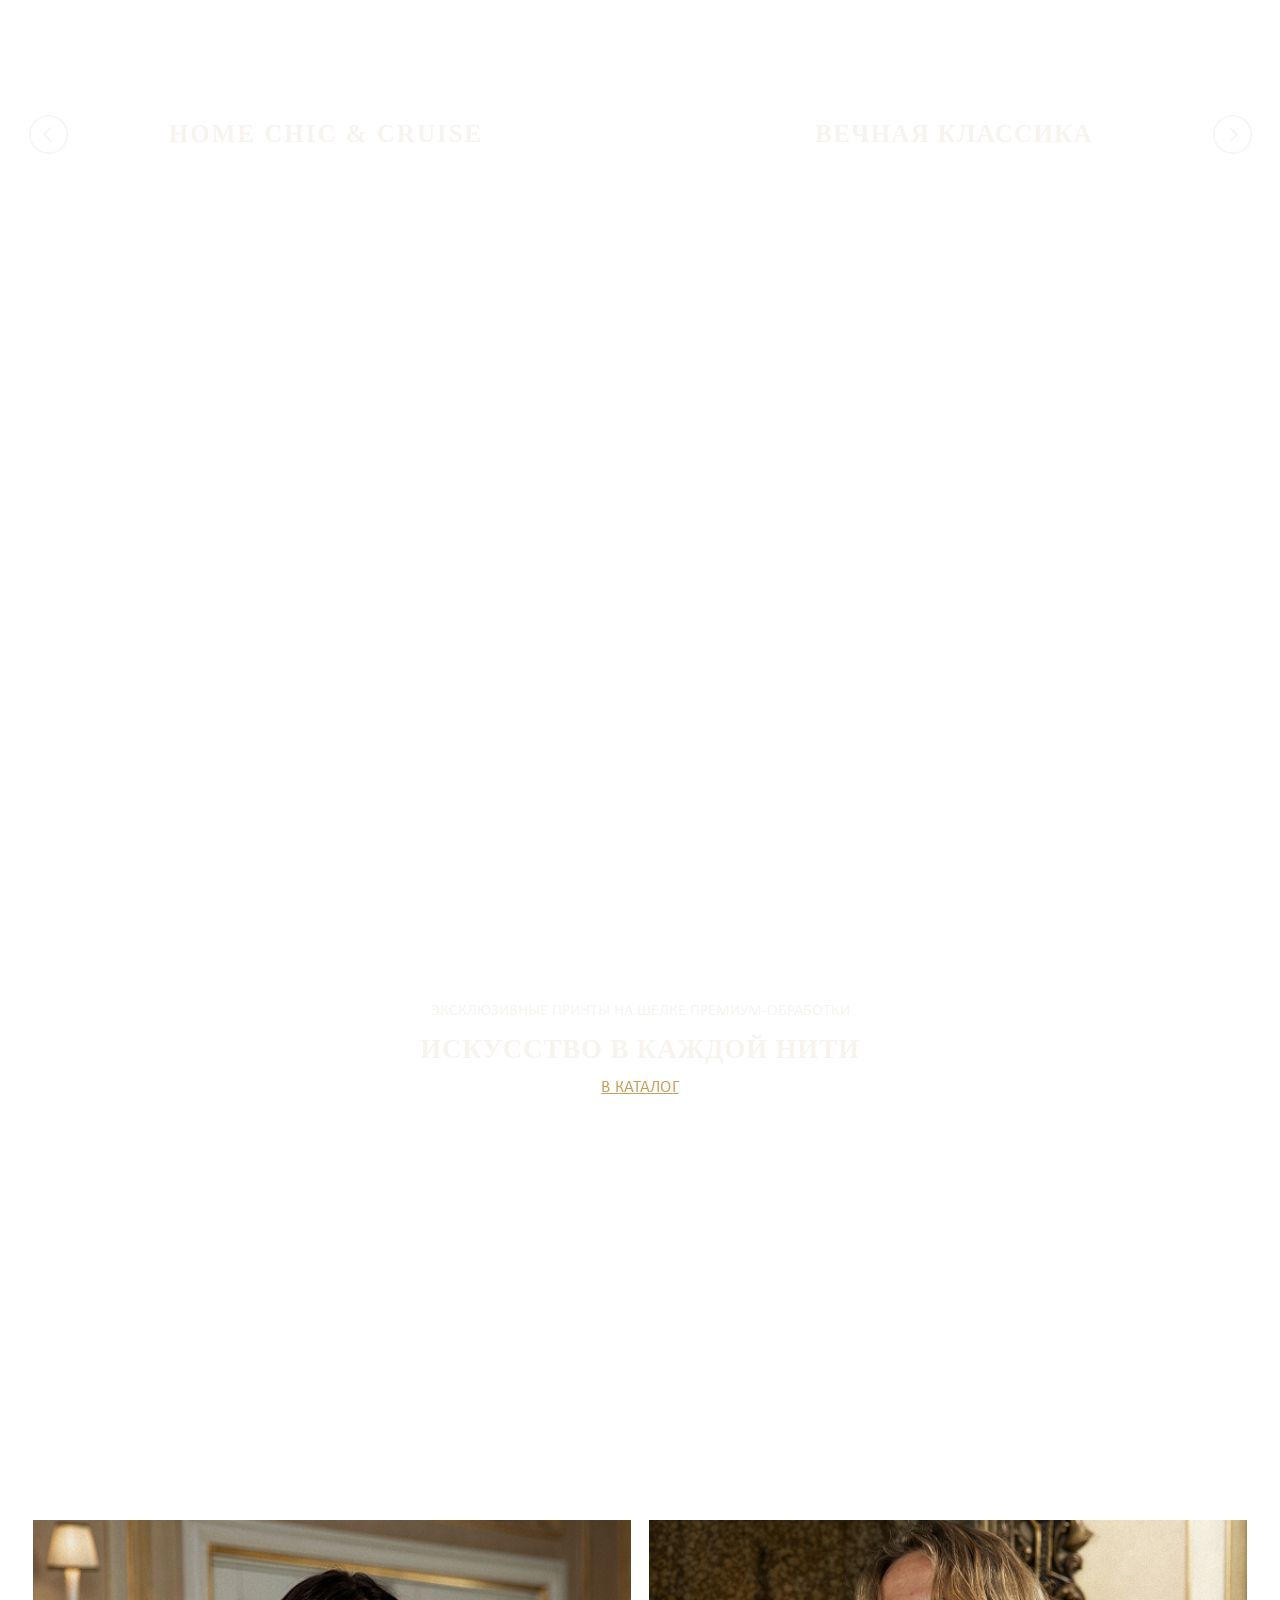
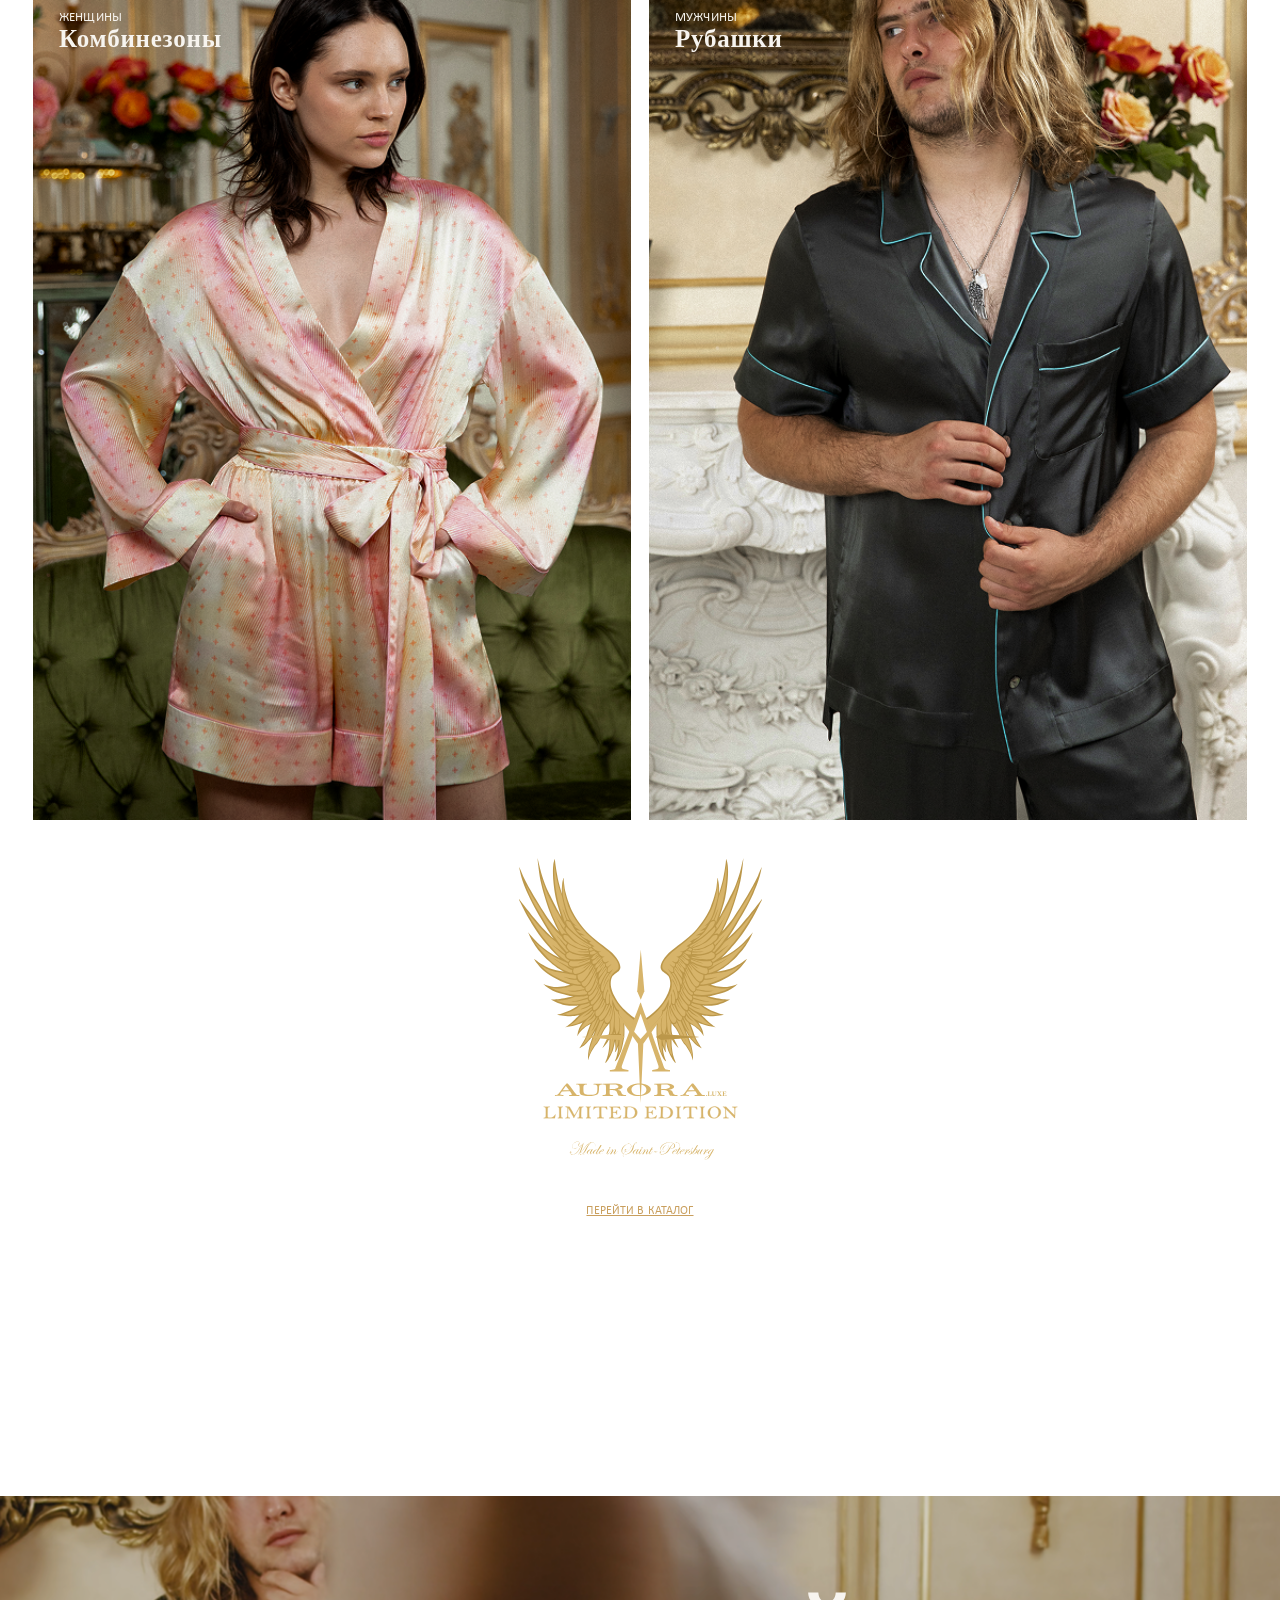
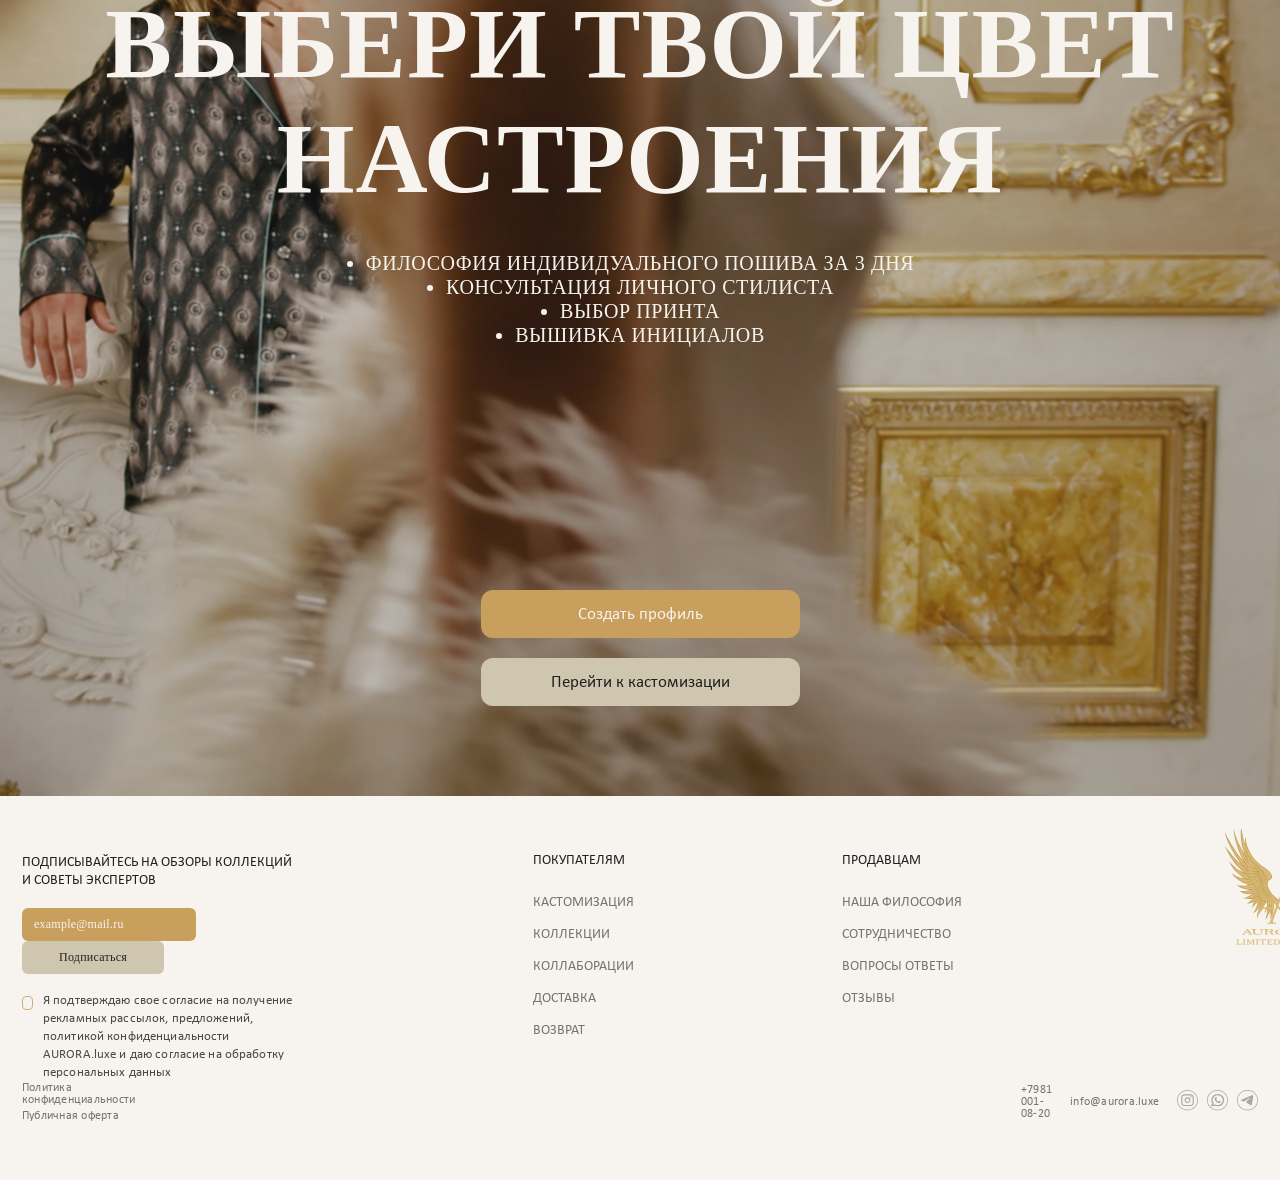
==== commit 3d5ccacf: "Added edits" ====
--- a/index.html
+++ b/index.html
@@ -74,7 +74,7 @@
                     <p>Универсальность и капсульность</p>
                     <h2>Создавайте вещи, которые легко комбинируются</h2>
                     <p class="slide-content-2_text_2">Капусла из 5 вещей Aurora.luxe решит 95% ваших стилевых задач на высшем уровне</p>
-                    <a href="#" class="btn">Создать аватар</a>
+                    <a href="#" class="btn">Кастомизация</a>
                 </div>
             </div>
             <div class="item" style="background-image: url('/assets/images/main_banner_3.svg');">
@@ -178,8 +178,12 @@
         <div class="banner-top">
             <h1>Выбери твой цвет настроения</h1>
             <div class="banner-top_block">
-                <div class="banner-top_block_first">Консультация личного стилиста</div>
-                <div class="banner-top_block_second">Философия индивидуального пошива за 3 дня</div>
+                <ul>
+                    <li>Философия индивидуального пошива за 3 дня</li>
+                    <li>Консультация личного стилиста</li>
+                    <li>Выбор принта</li>
+                    <li>Вышивка инициалов</li>
+                </ul>
             </div>
         </div>
 
--- a/assets/style.css
+++ b/assets/style.css
@@ -257,6 +257,7 @@
 
 .slide-content-2 {
     position: absolute;
+    bottom: auto !important;
 }
 
 .slide-content-2 p {
@@ -265,7 +266,8 @@
     margin-bottom: 11px;
     font-family: "Calibri", sans-serif;
     line-height: 23px;
-    letter-spacing: 0.04em;
+    letter-spacing: 0.05em;
+    font-weight: 400;
 }
 
 .slide-content-2 h2 {
@@ -539,7 +541,7 @@
     margin: 0;
     margin-bottom: 11px;
     line-height: 30px;
-    letter-spacing: 0.04em;
+    letter-spacing: 0.05em;
 }
 
 .slide-content-3 h2 {
@@ -726,9 +728,15 @@
 
 .banner-top_block {
     display: flex;
-    justify-content: space-between;
     padding: 0 159px;
     margin-top: 35px;
+    flex-direction: column;
+    justify-content: center;
+    align-items: center;
+    font-size: 20px;
+    line-height: 24px;
+    letter-spacing: 0.03em;
+    text-transform: uppercase;
 }
 
 .banner-top_block_first {
@@ -1313,6 +1321,16 @@
     display: block;
 }
 
+.banner-top_block p {
+    font-family: "Calibri", sans-serif;
+}
+
+.banner-top_block ul {
+    display: flex;
+    flex-direction: column;
+    align-items: center;
+}
+
 /* Адаптивка (мобильные устройства) */
 @media(min-width: 1441px){
     .footer-bottom {
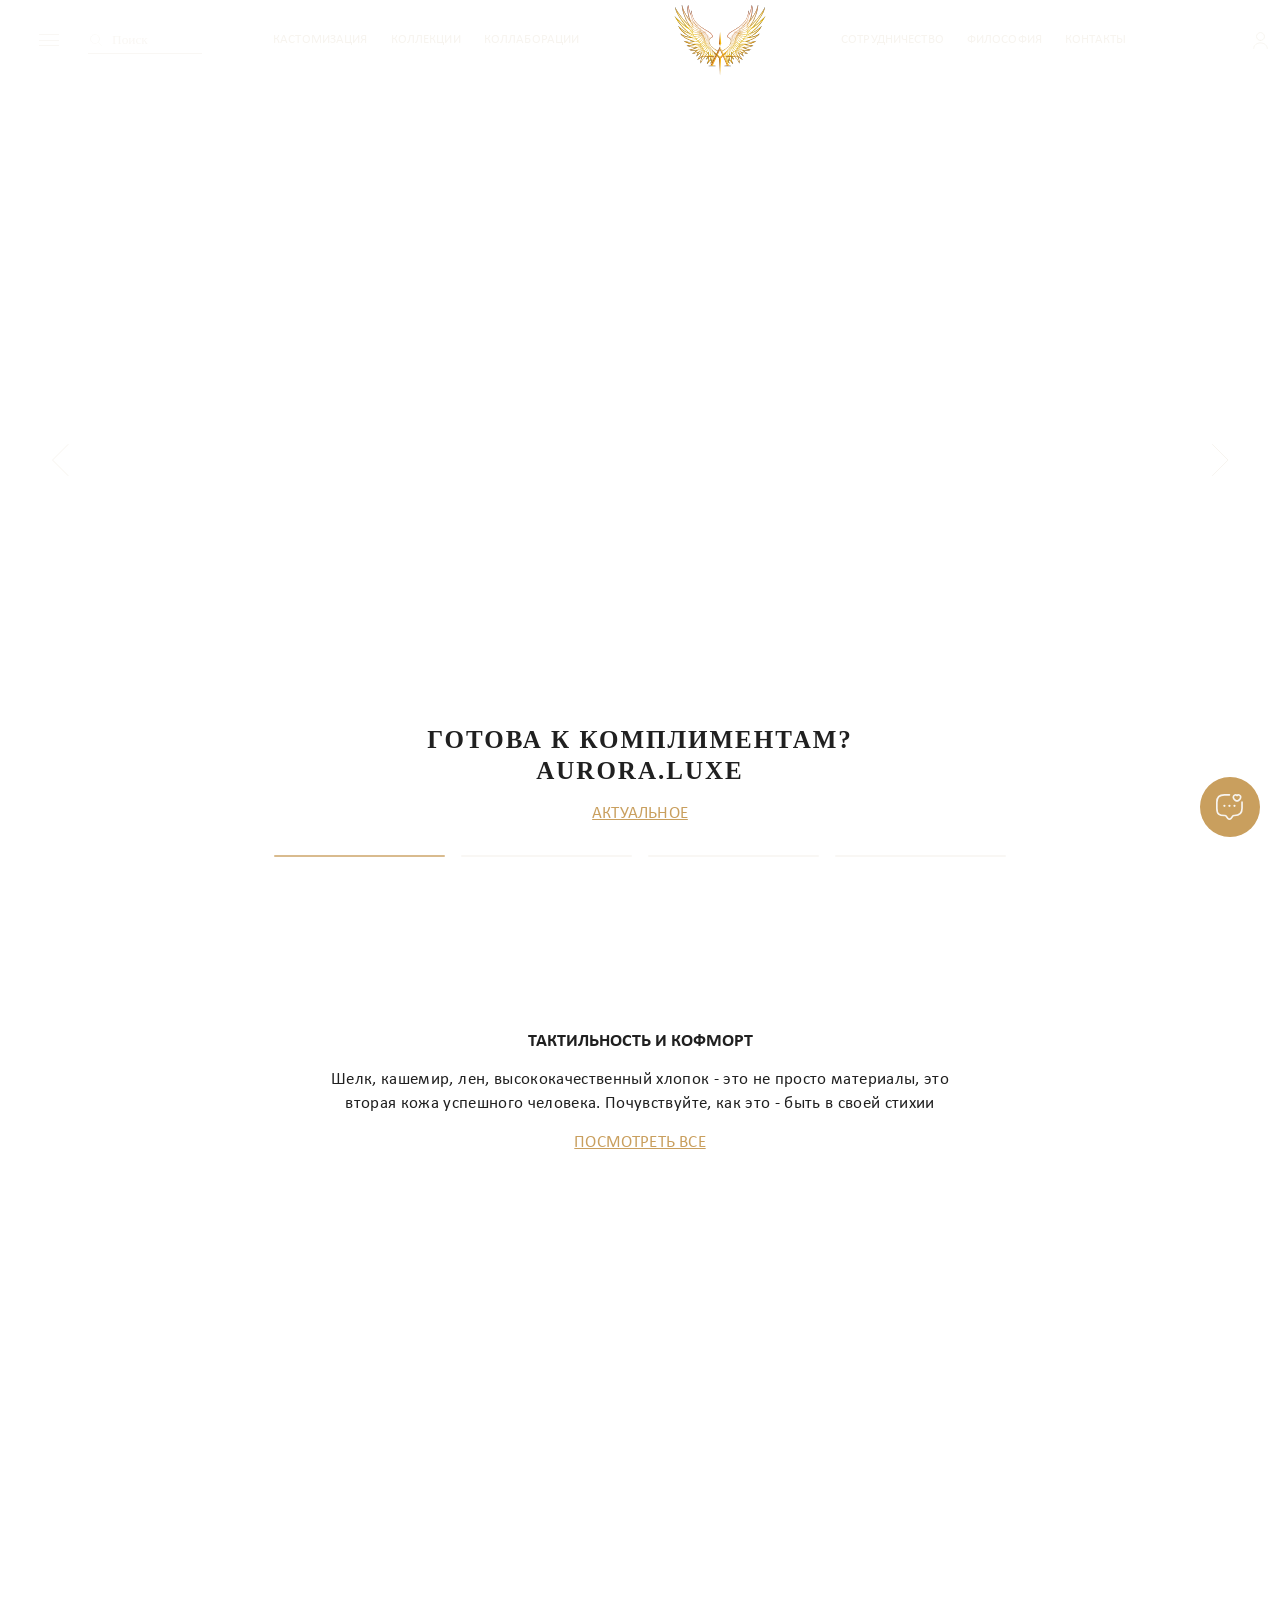
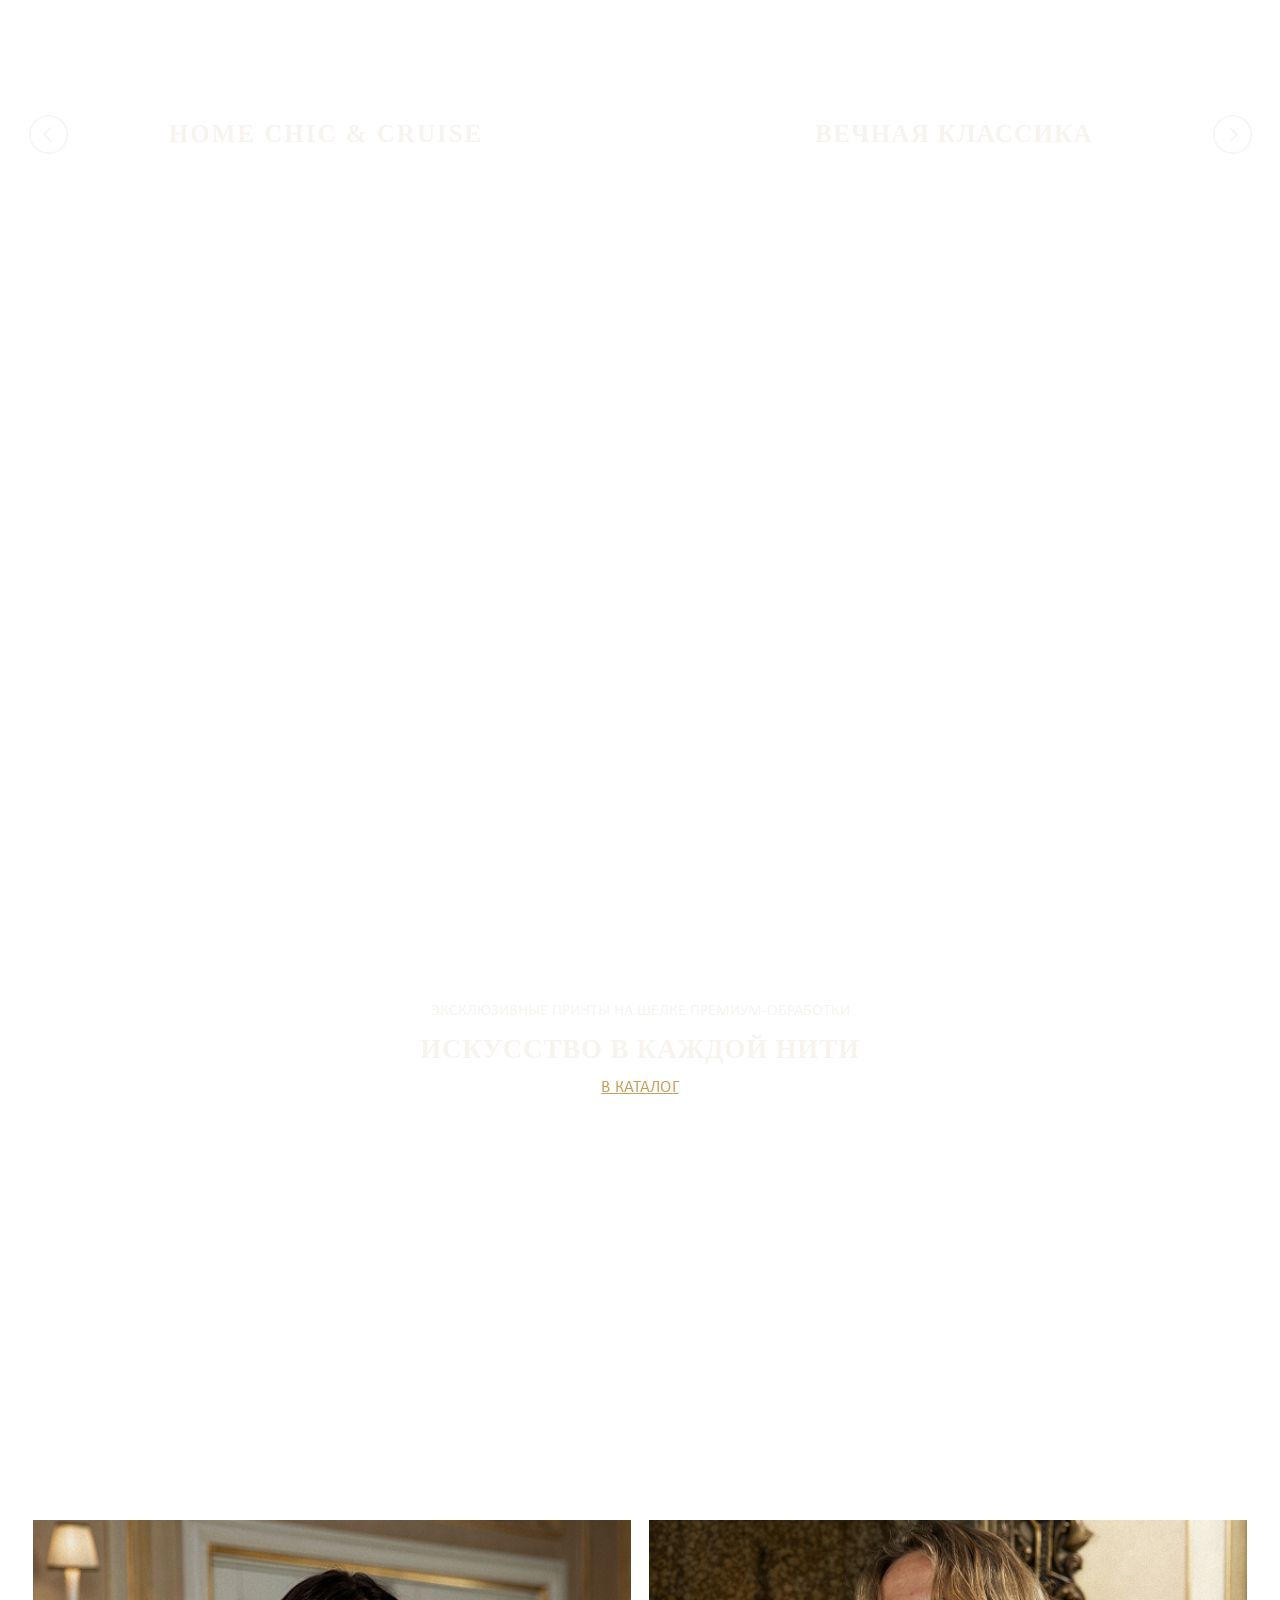
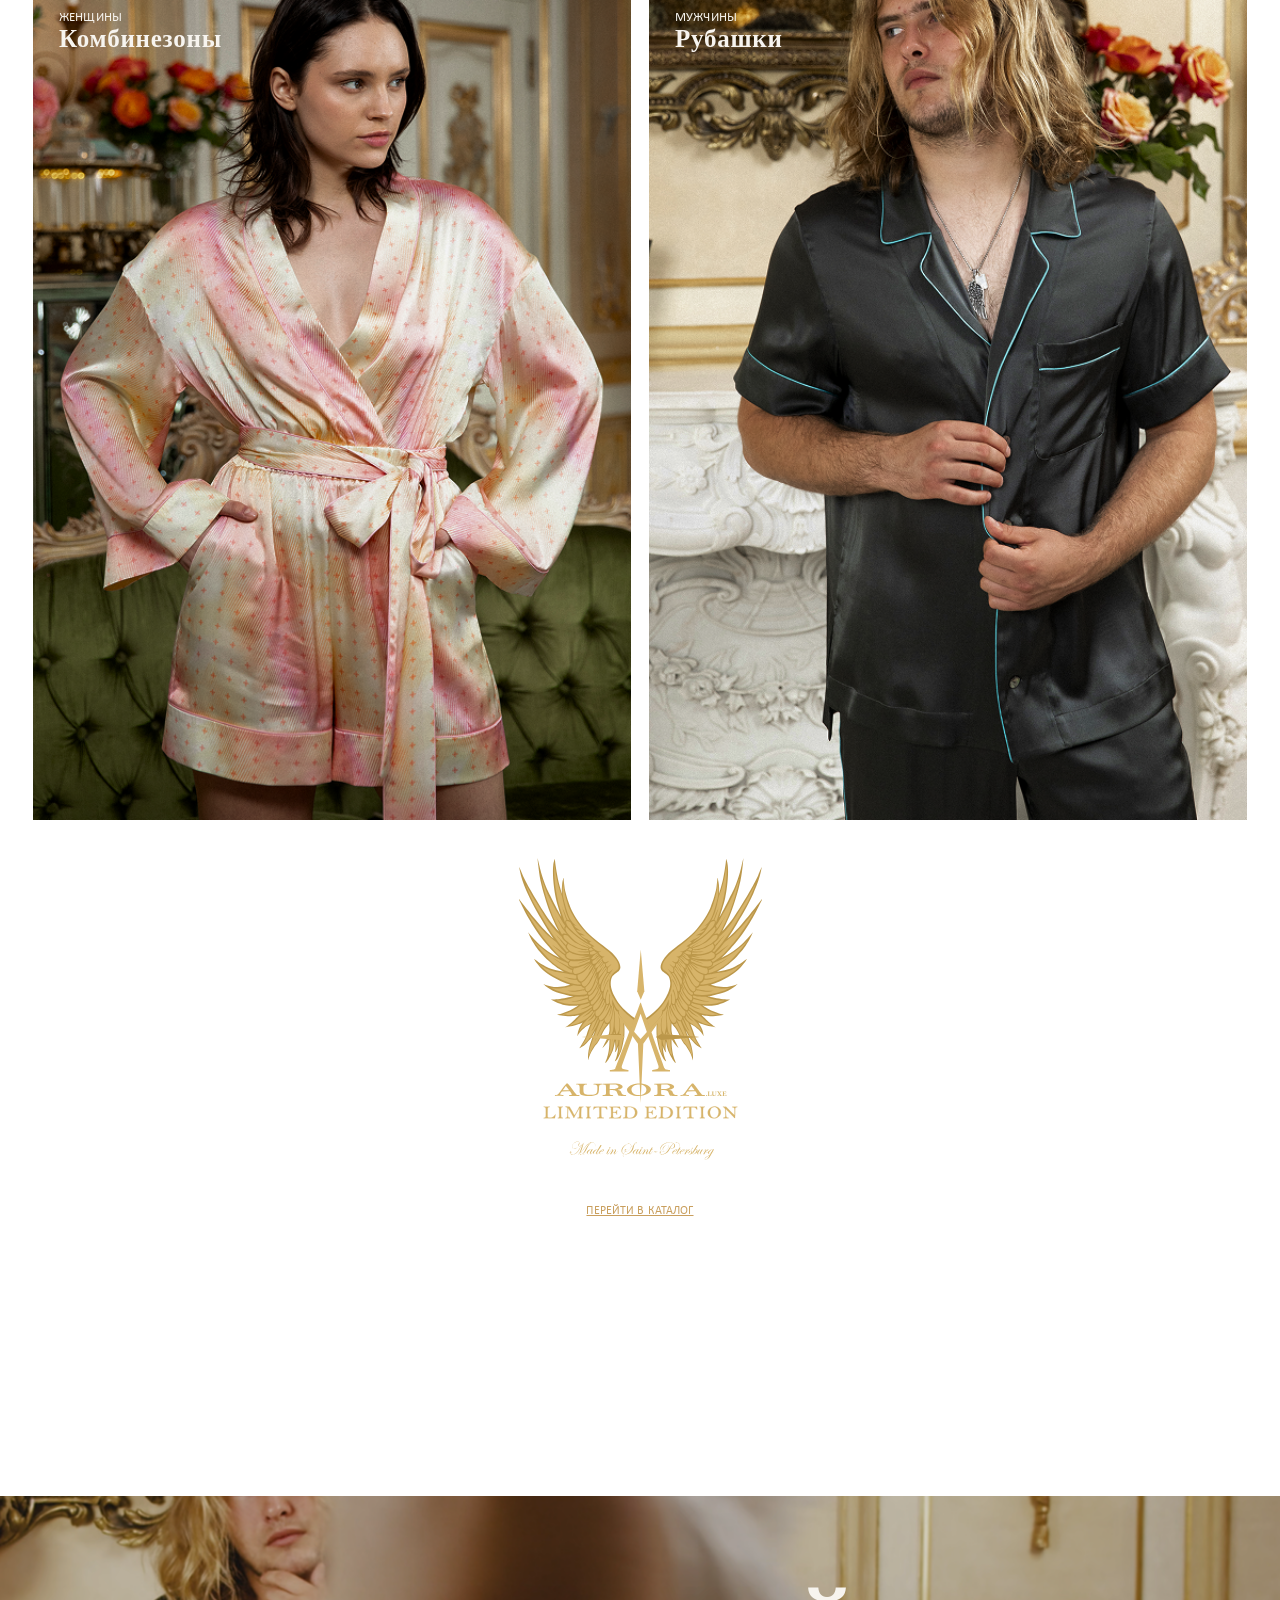
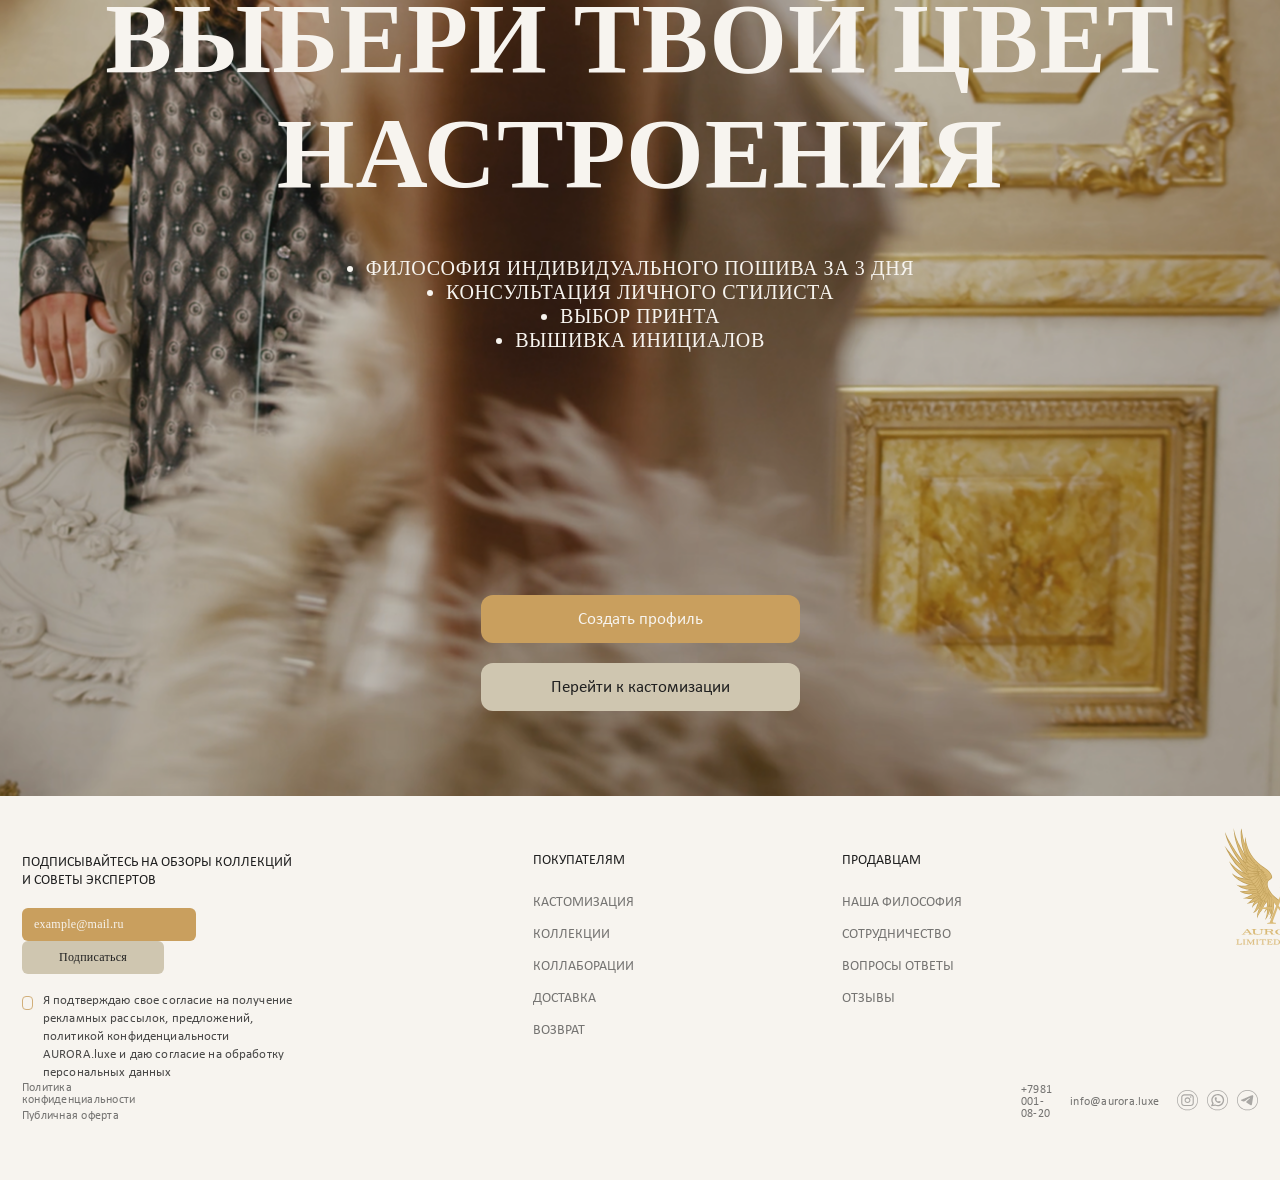
==== commit 8f532334: "Added edits" ====
--- a/index.html
+++ b/index.html
@@ -85,7 +85,7 @@
             </div>
             <div class="item" style="background-image: url('/assets/images/main_banner_4.svg');">
                 <div class="slide-content slide-content-4">
-                    <h2>Шелк.Сон.Совершенство</h2>
+                    <h2>Шелк.Отдых.Совершенство</h2>
                     <a href="#" class="btn">Актуальное</a>
                 </div>
             </div>
@@ -115,7 +115,7 @@
                     <h2>Вечная классика</h2>
                 </div>
             </div>
-            <div class="item" style="background-image: url('/assets/images/second_slider_3.svg');">
+            <div class="item" style="background-image: url('/assets/images/second_slider_3.png');">
                 <div class="slide-content slide-content-3">
                     <h2>Вечерняя мода</h2>
                 </div>
--- a/assets/style.css
+++ b/assets/style.css
@@ -729,7 +729,7 @@
 .banner-top_block {
     display: flex;
     padding: 0 159px;
-    margin-top: 35px;
+    margin-top: 45px;
     flex-direction: column;
     justify-content: center;
     align-items: center;
@@ -1332,6 +1332,12 @@
 }
 
 /* Адаптивка (мобильные устройства) */
+@media(max-height: 800px){
+    .side-menu_footer {
+        bottom: 10px;
+    }
+}
+
 @media(min-width: 1441px){
     .footer-bottom {
         gap: 0;
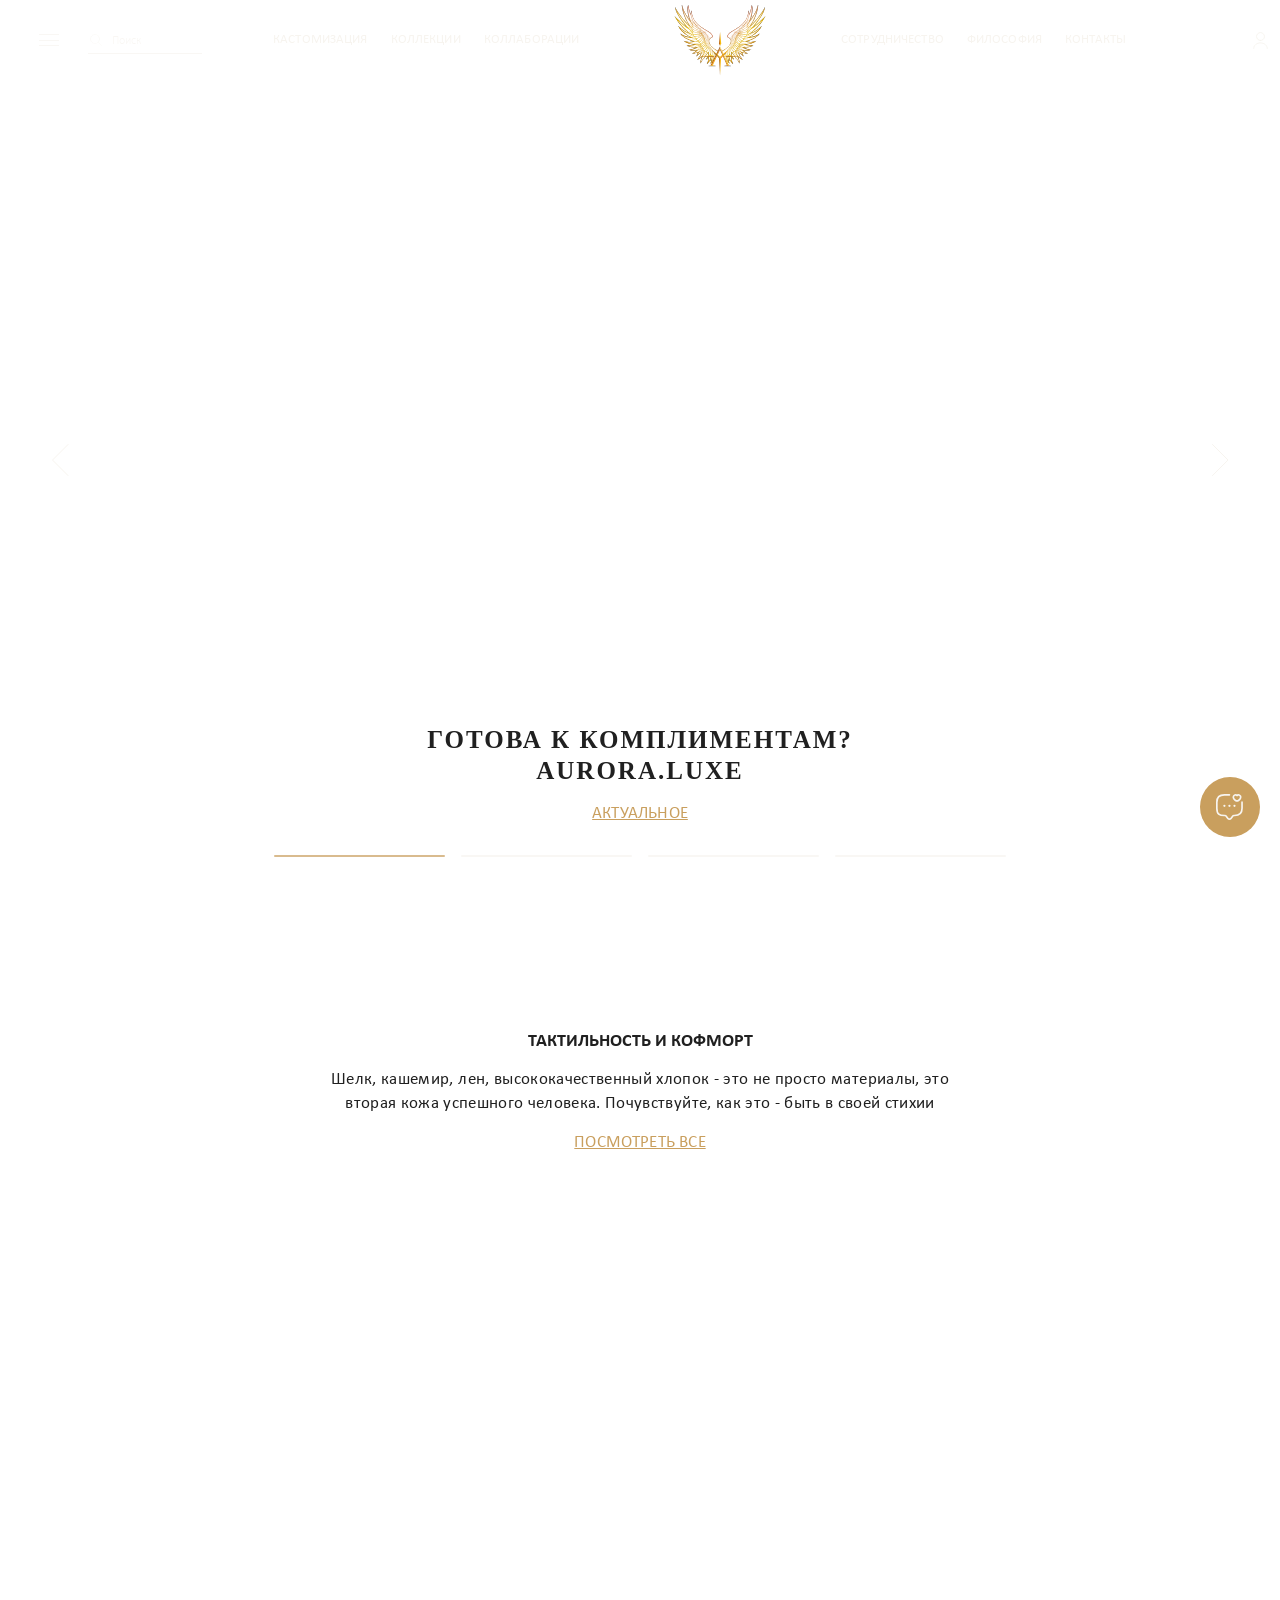
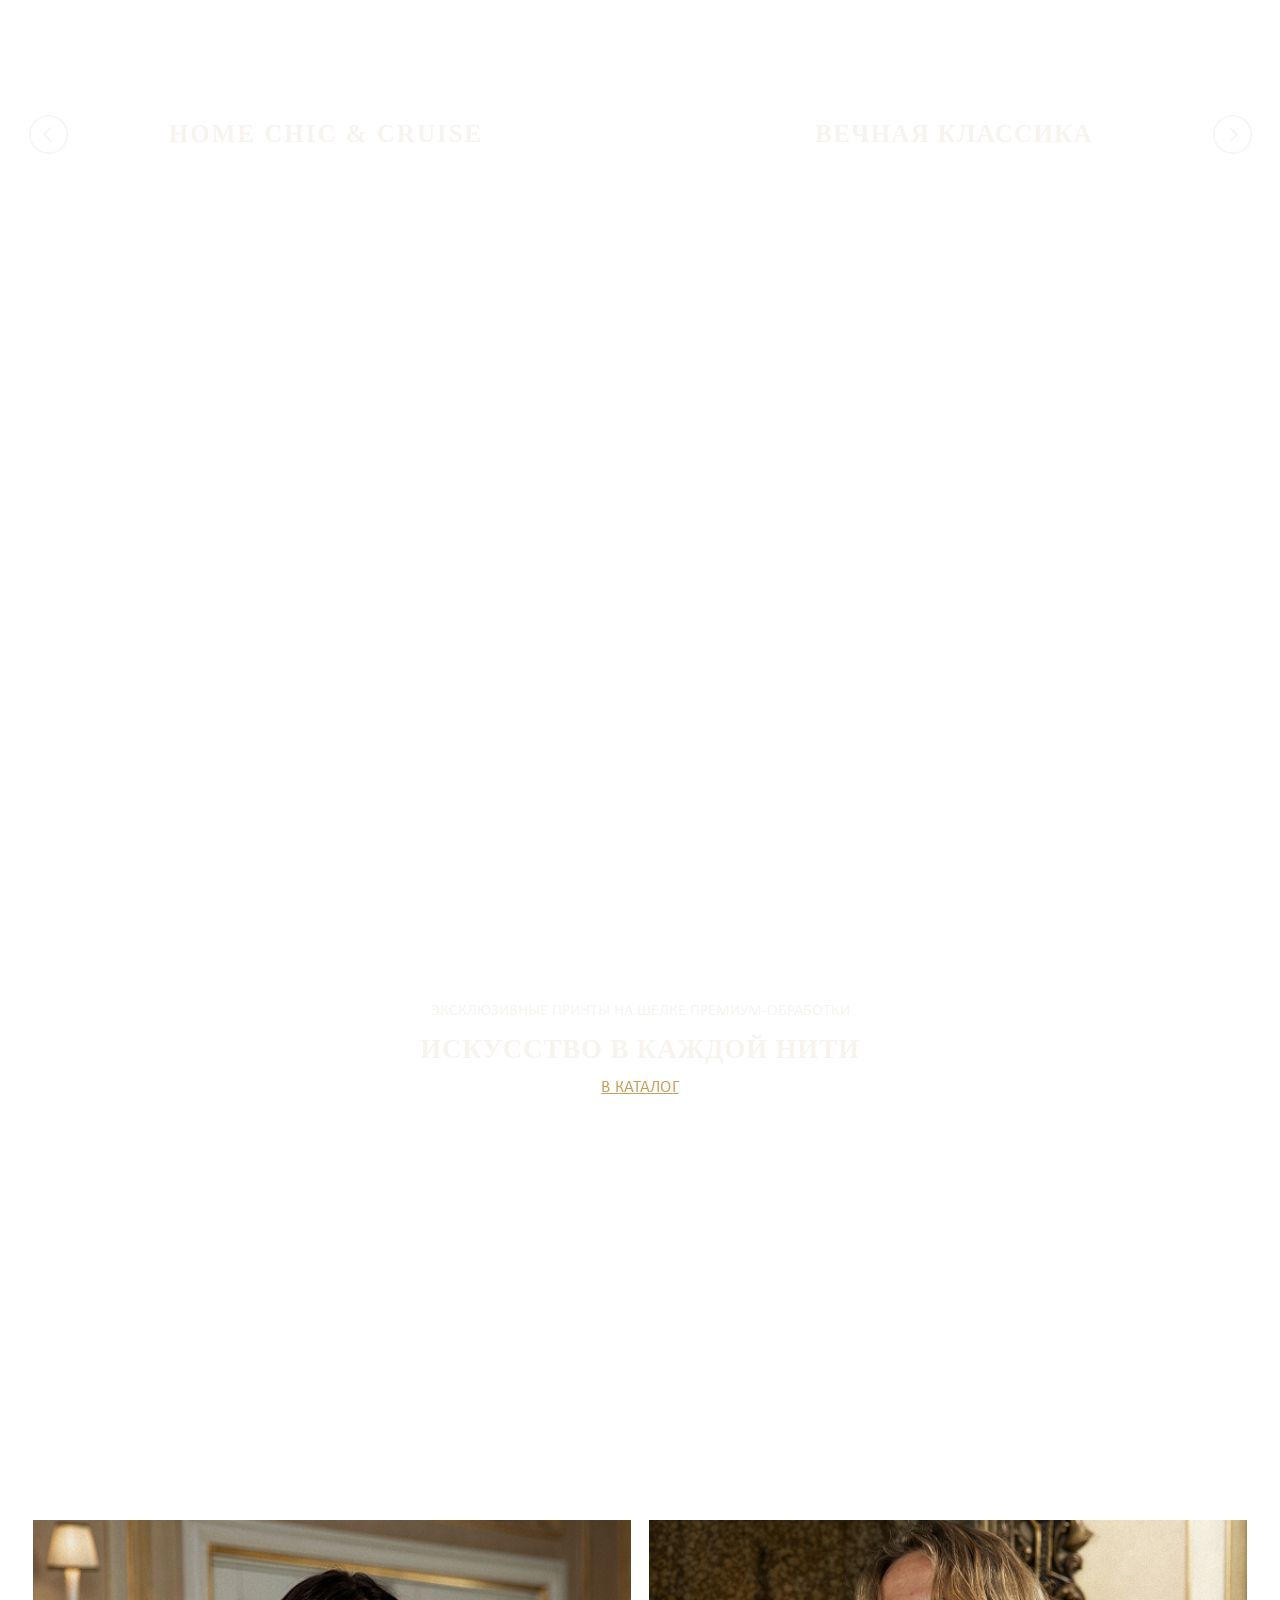
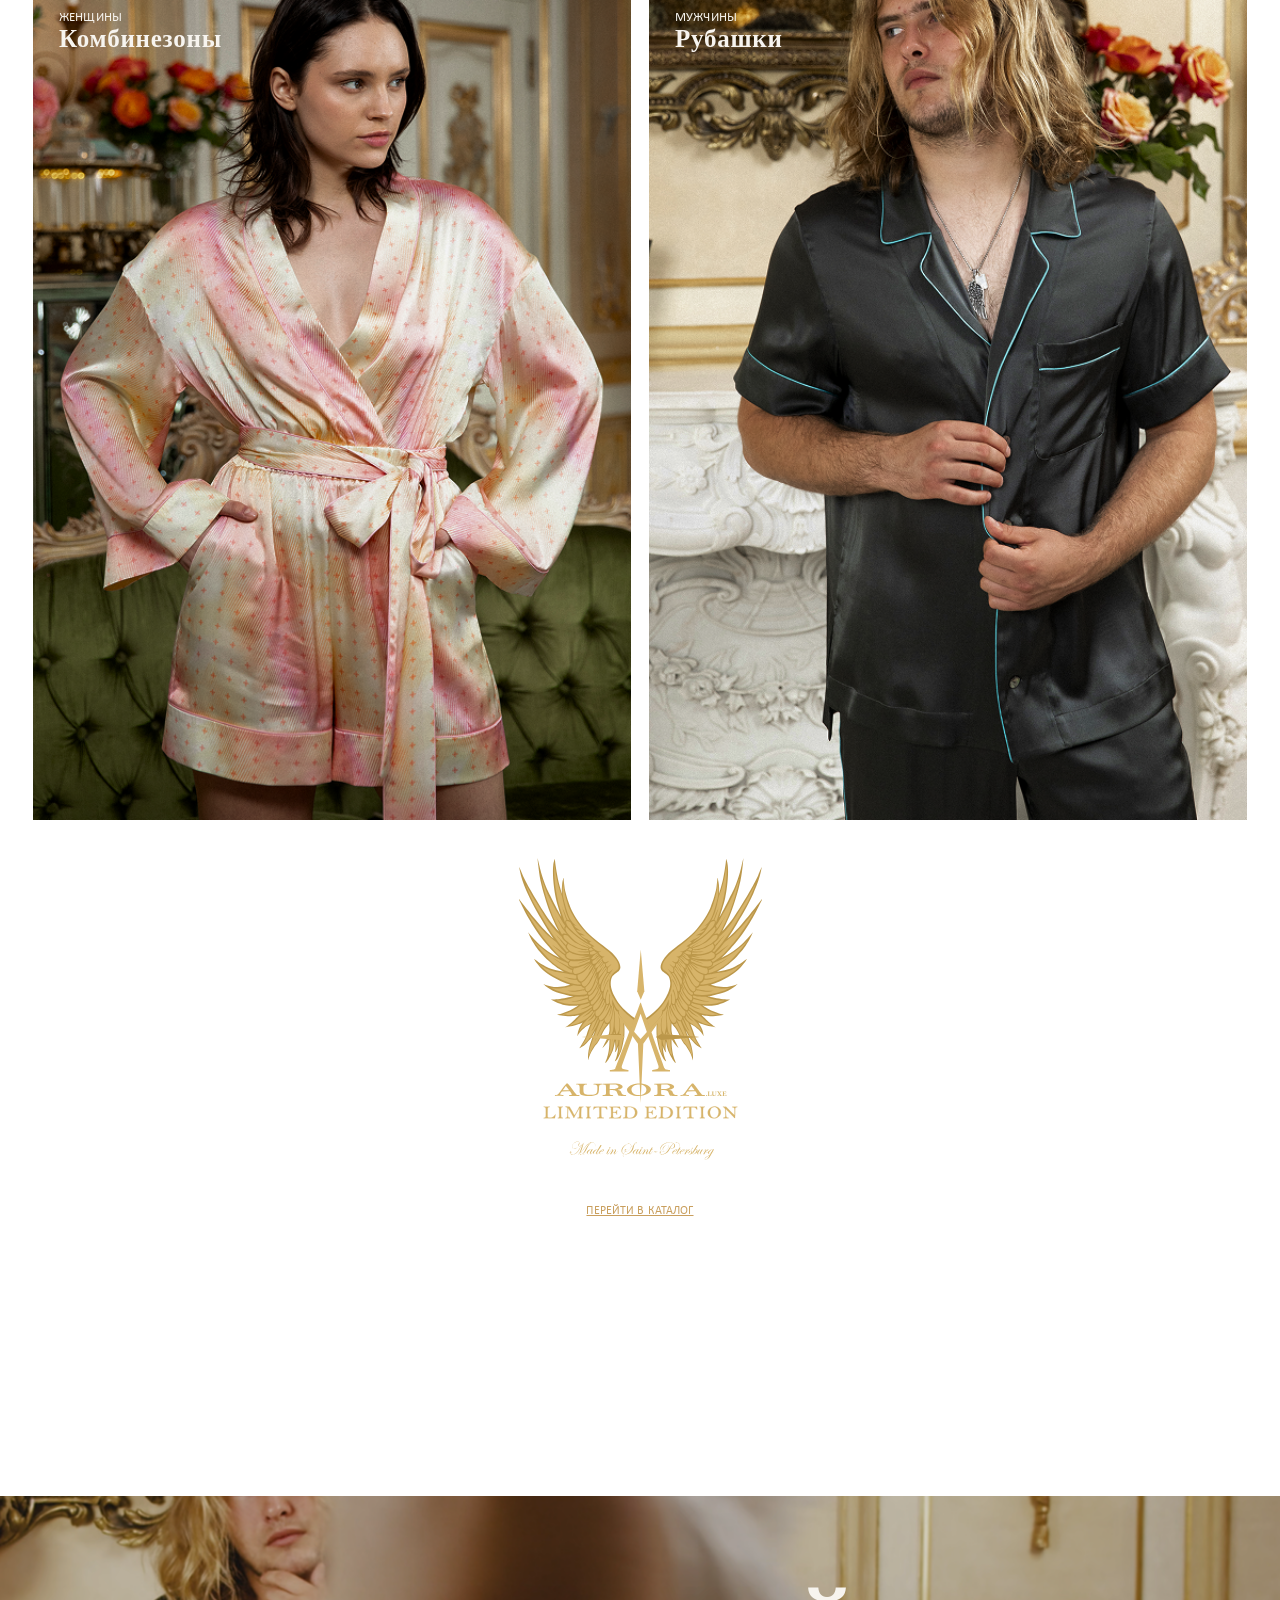
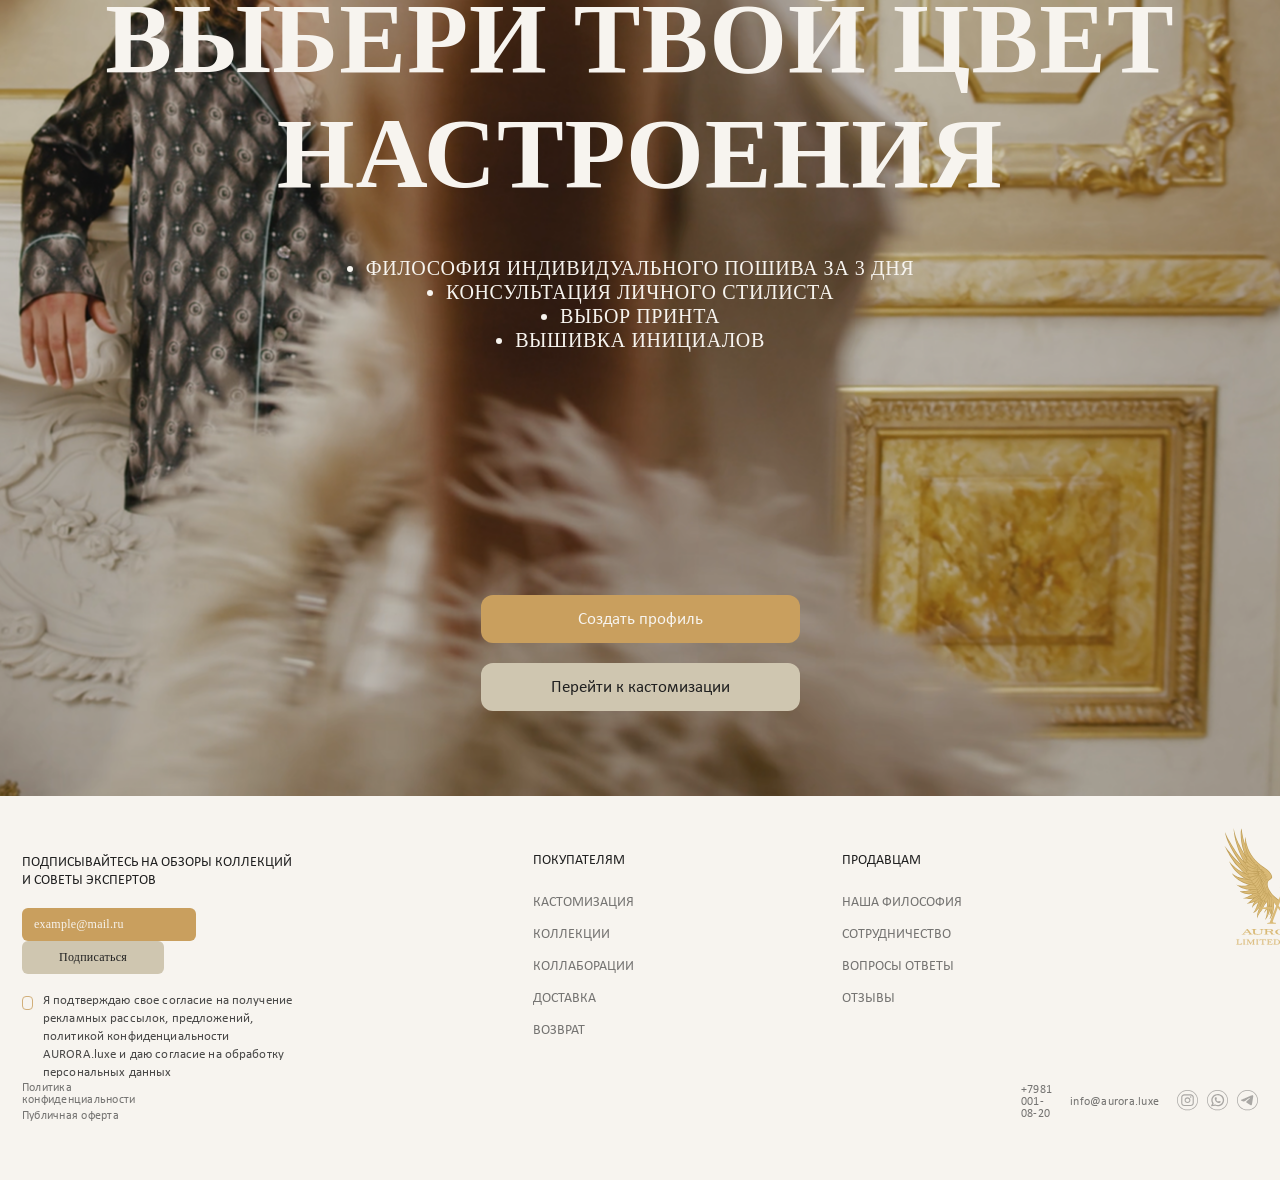
==== commit 89e743fd: "Added edits" ====
--- a/index.html
+++ b/index.html
@@ -286,6 +286,15 @@
         </div>
     </div>
 
+    <div class="side-menu sub-menu">
+        <div class="sub-menu_header">
+            <div class="back-sub-menu">← Назад</div>
+            <div class="sub-menu-title"></div>
+        </div>
+
+        <ul class="sub-menu-list"></ul>
+    </div>
+
     <div class="overlay"></div>
 
     <!-- Подключаем jQuery и Owl Carousel JS -->
--- a/assets/style.css
+++ b/assets/style.css
@@ -183,6 +183,10 @@
 .search input::placeholder {
     color: #F7F4EF;
     font-weight: 100;
+    font-family: "Calibri";
+    font-size: 12px;
+    line-height: 100%;
+    letter-spacing: -0.01em;
 }
 
 header.sticky .search input {
@@ -1020,23 +1024,45 @@
     margin: 0;
     display: flex;
     flex-direction: column;
-    gap: 33px;
-    /* margin-bottom: 194px; */
-}
-
-.side-menu li {
+    gap: 15px;
+}
+
+.side-menu li a {
     margin-bottom: 0;
     text-transform: uppercase;
     color: #202020;
-    font-size: 14px;
+    font-size: 16px;
+    font-family: "Calibri";
+    line-height: 100%;
+    letter-spacing: 0.03em;
 }
 
 .side-menu a {
     color: #202020;
     text-decoration: none;
-    font-size: 12px;
+    font-size: 13px;
     text-transform: uppercase;
     font-weight: 400;
+    font-family: "Calibri";
+    line-height: 21px;
+    letter-spacing: 0.03em;
+}
+
+.side-menu-list li a {
+    position: relative; /* чтобы стрелка была внутри ссылки */
+    padding-right: 25px; /* оставляем место для стрелки */
+    display: inline-block;
+}
+
+.side-menu-list li {
+    padding: 7px 0 7px 7px;
+    border-radius: 4px;
+}
+
+.side-menu-arrow {
+    float: right;
+    width: 16px;
+    height: 16px;
 }
 
 .overlay {
@@ -1046,7 +1072,6 @@
     left: 0;
     width: 100%;
     height: 100%;
-    background: rgba(0,0,0,0.5);
     z-index: 1000;
 }
 
@@ -1078,7 +1103,7 @@
     font-size: 14px;
     gap: 20px;
     position: absolute;
-    bottom: 125px;
+    bottom: 64px;
 }
 
 .side-menu_footer-contacts {
@@ -1095,10 +1120,17 @@
 .side-menu_footer a {
     color: #D7B46A;
     text-decoration: underline;
+    font-size: 16px;
+    font-family: "Calibri";
+    line-height: 100%;
+    letter-spacing: 0.02em;
 }
 
 .side-menu_footer p {
-    font-size: 12px;
+    font-size: 16px;
+    font-family: "Calibri";
+    line-height: 100%;
+    letter-spacing: 0.02em;
 }
 
 .two-images_text {
@@ -1135,6 +1167,10 @@
     height: 100%;
     align-items: center;
     justify-content: center;
+    font-family: "Calibri";
+    font-size: 16px;
+    line-height: 100%;
+    letter-spacing: 0.01em;
 }
 
 .subscribe-form label,
@@ -1331,6 +1367,57 @@
     align-items: center;
 }
 
+.side-menu-list li {
+    padding: 0;
+    margin: 0;
+}
+
+.side-menu-link {
+    display: flex;
+    align-items: center;
+    justify-content: space-between;
+    width: 100%;         /* ссылка занимает всю ширину */
+    padding: 12px 7px;
+    text-decoration: none;
+    color: #202020;
+    text-transform: uppercase;
+    font-size: 16px;
+    font-family: "Calibri";
+    letter-spacing: 0.03em;
+    border-radius: 4px;
+}
+
+.side-menu-link:hover {
+    background: rgba(0,0,0,0.05);
+}
+
+.side-menu-arrow {
+    width: 16px;
+    height: 16px;
+    flex-shrink: 0;     /* стрелка не сжимается */
+}
+
+.sub-menu {
+    position: fixed;
+    top: 0;
+    left: -360px;
+    width: 360px;
+    height: 100vh;
+    background: #F7F4EF;
+    padding: 39px 20px 0 20px;
+    transition: left 0.2s ease;
+    z-index: 1001;
+    pointer-events: none; /* важно: меню не ловит события пока скрыто */
+    opacity: 0;
+    border-left: 1px solid #E1D9C2CC;
+}
+
+.sub-menu.visible {
+    left: 360px;
+    opacity: 1;
+    pointer-events: auto; /* включает клики, когда меню видно */
+}
+
 /* Адаптивка (мобильные устройства) */
 @media(max-height: 800px){
     .side-menu_footer {
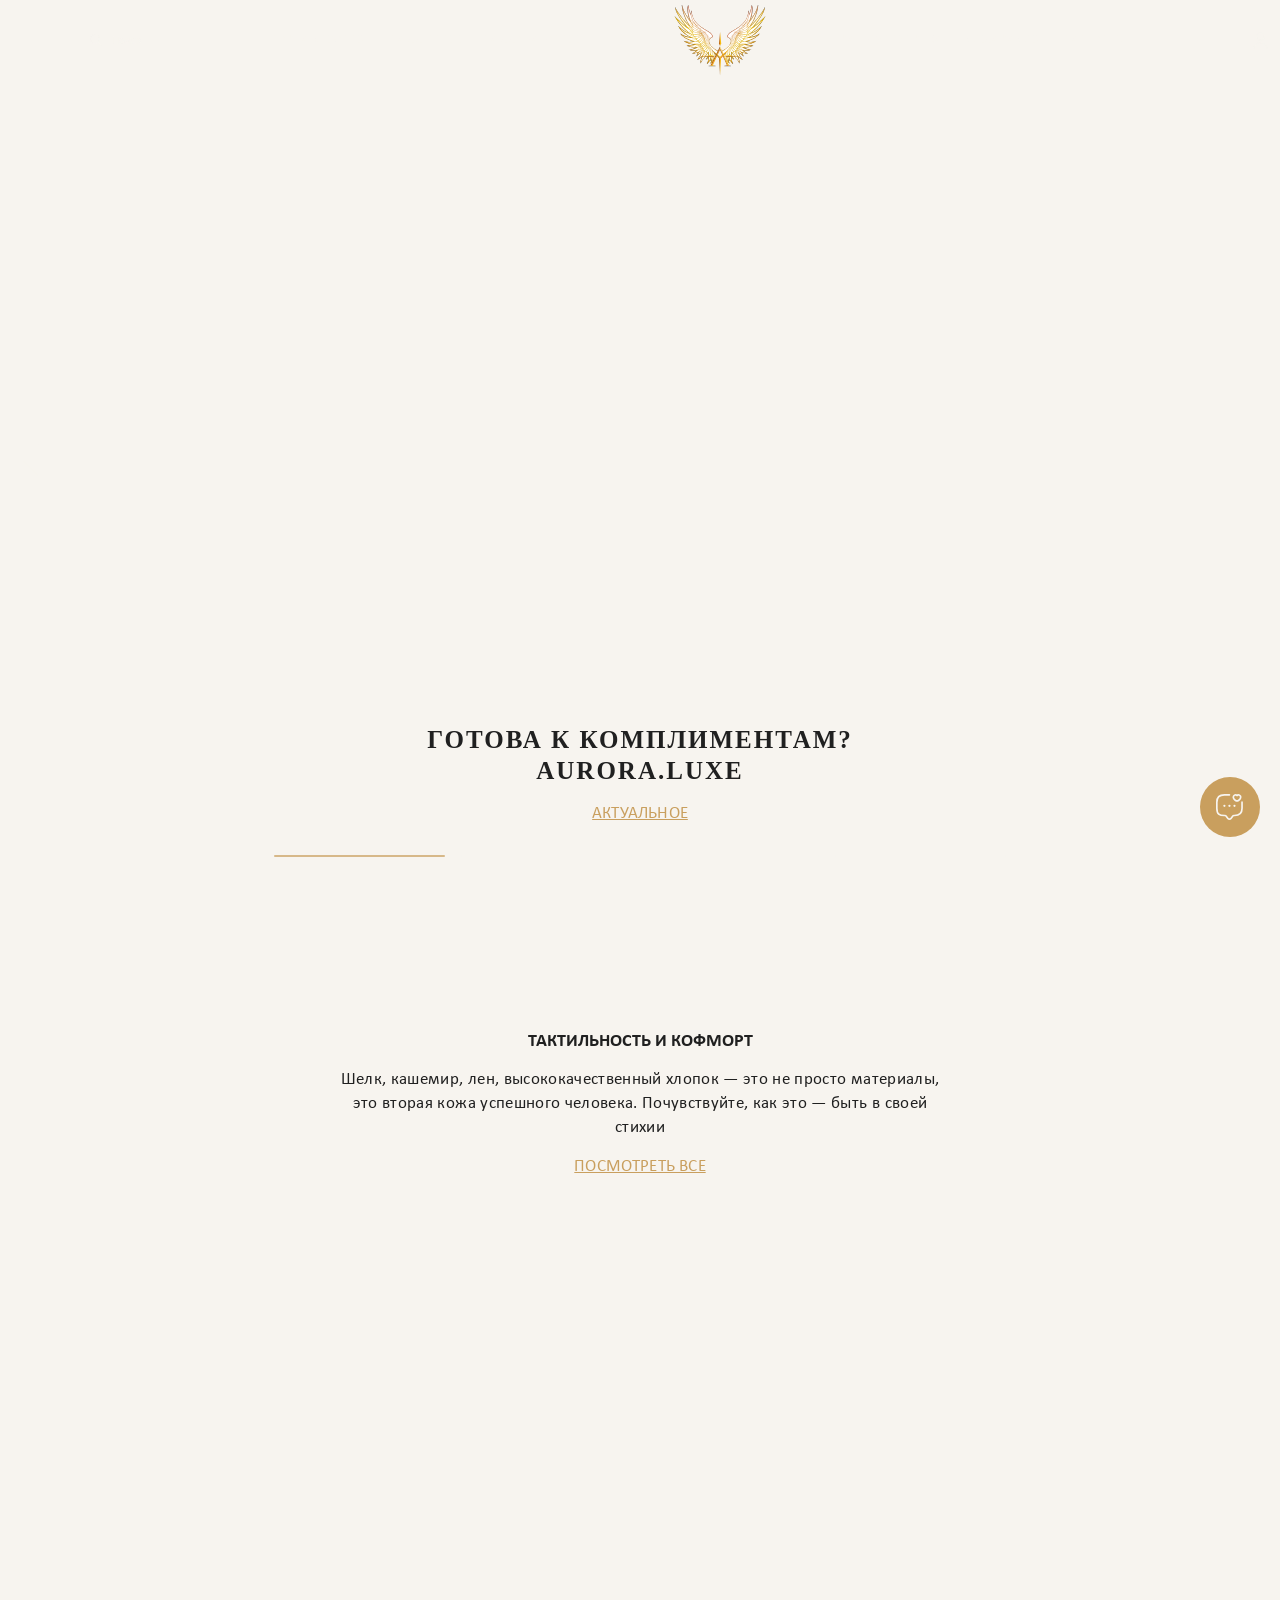
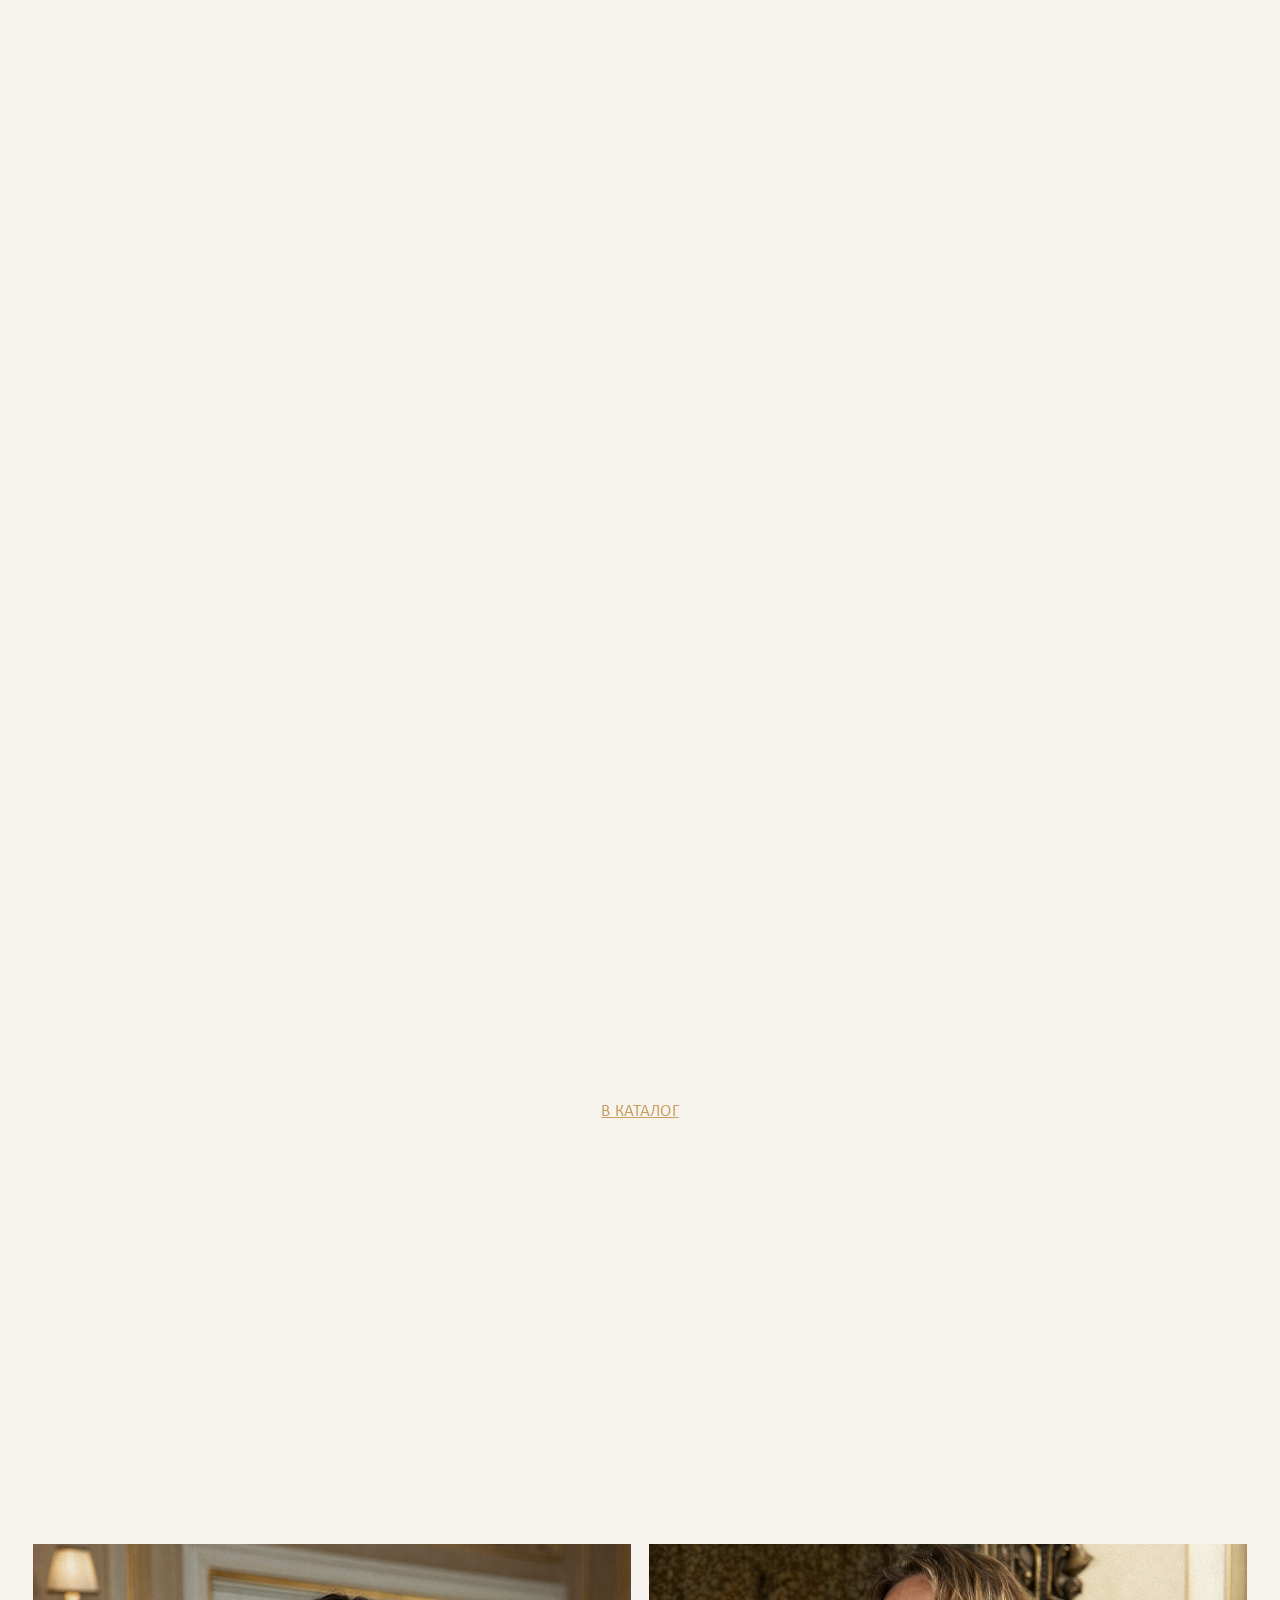
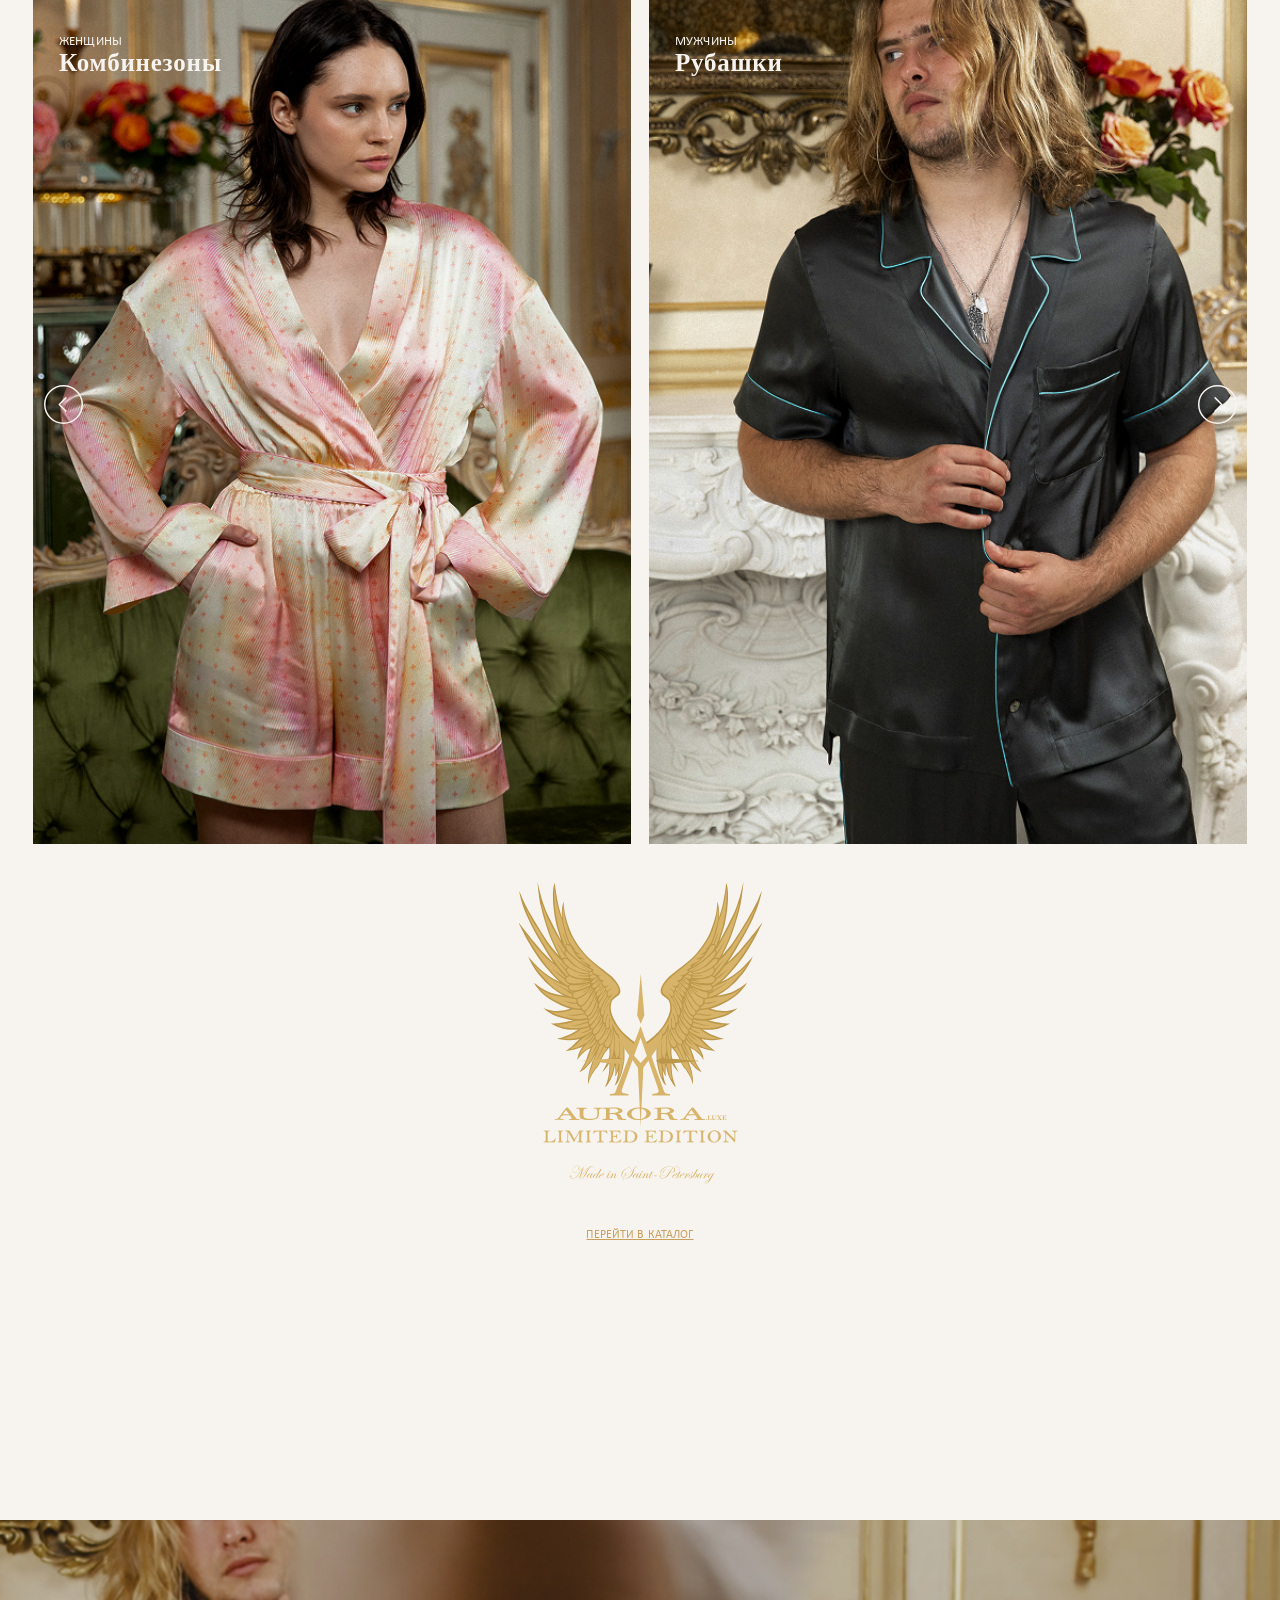
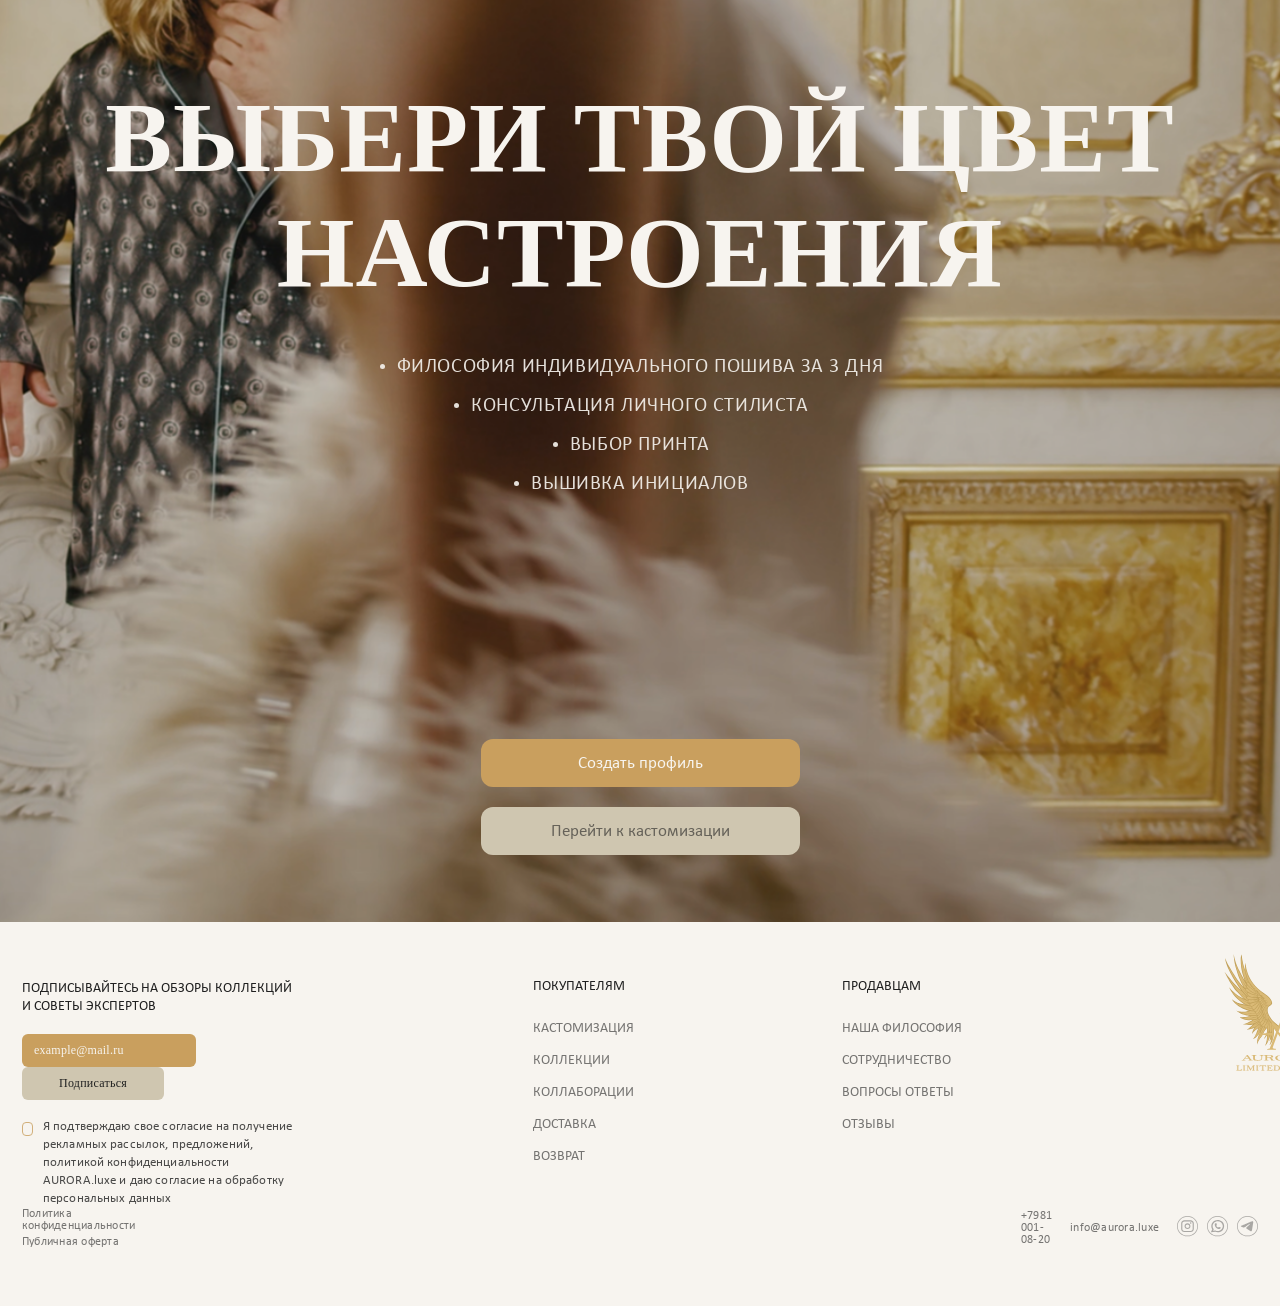
==== commit 01b171e7: "Added edits" ====
--- a/index.html
+++ b/index.html
@@ -95,9 +95,9 @@
     <section class="text_first">
         <h2>Тактильность и кофморт</h2>
         <p>
-            Шелк, кашемир, лен, высококачественный хлопок - это 
+            Шелк, кашемир, лен, высококачественный хлопок — это 
             не просто материалы, это вторая кожа успешного человека. 
-            Почувствуйте, как это - быть в своей стихии
+            Почувствуйте, как это — быть в своей стихии
         </p>
         <a href="#" class="btn">Посмотреть все</a>
     </section>
--- a/assets/style.css
+++ b/assets/style.css
@@ -58,6 +58,7 @@
 
 body {
     overflow-x: hidden;
+    background-color: #f7f4ef;
 }
 
 /* Стили для шапки */
@@ -272,6 +273,7 @@
     line-height: 23px;
     letter-spacing: 0.05em;
     font-weight: 400;
+    opacity: 80%;
 }
 
 .slide-content-2 h2 {
@@ -312,7 +314,6 @@
     display: flex;
     justify-content: space-between;
     transform: translateY(-50%);
-    padding: 0 30px;
 }
 
 /* Стили для точек-прямых линий - ДЛИНА 50PX */
@@ -682,7 +683,7 @@
 
 .fullscreen-banner {
   width: 100%;
-  height: 100vh; /* на весь экран */
+  height: 100%; /* на весь экран */
   background-image: url('/assets/images/fullscreen_banner.png');
   background-size: cover; /* картинка покрывает весь экран */
   background-position: center;
@@ -695,7 +696,7 @@
    /* отступы от краёв */
   margin-top: 18px;
   align-items: center;
-  padding: 0 60px;
+  padding: 160px 60px 67px 60px;
   gap: 243px;
 }
 
@@ -760,7 +761,7 @@
 }
 
 .banner-link_first {
-    color: #F7F4EF;
+    color: rgb(247, 244, 239);
     background-color: #C99F5E;
     width: 319px;
     height: 48px;
@@ -771,7 +772,7 @@
 }
 
 .banner-link_second {
-    color: #202020;
+    color: rgba(32, 32, 32, 0.6);
     background-color: #CFC6B0;
     width: 319px;
     height: 48px;
@@ -1365,6 +1366,7 @@
     display: flex;
     flex-direction: column;
     align-items: center;
+    gap: 15px;
 }
 
 .side-menu-list li {
@@ -1418,6 +1420,23 @@
     pointer-events: auto; /* включает клики, когда меню видно */
 }
 
+.sub-menu-list {
+    padding-top: 48px !important;
+}
+
+.owl-nav.disabled {
+    display: flex !important;
+}
+
+.banner-top_block ul li {
+    font-family: 'Calibri';
+    opacity: 90%;
+}
+
+.side-menu-list li a span {
+    font-family: 'Calibri';
+}
+
 /* Адаптивка (мобильные устройства) */
 @media(max-height: 800px){
     .side-menu_footer {
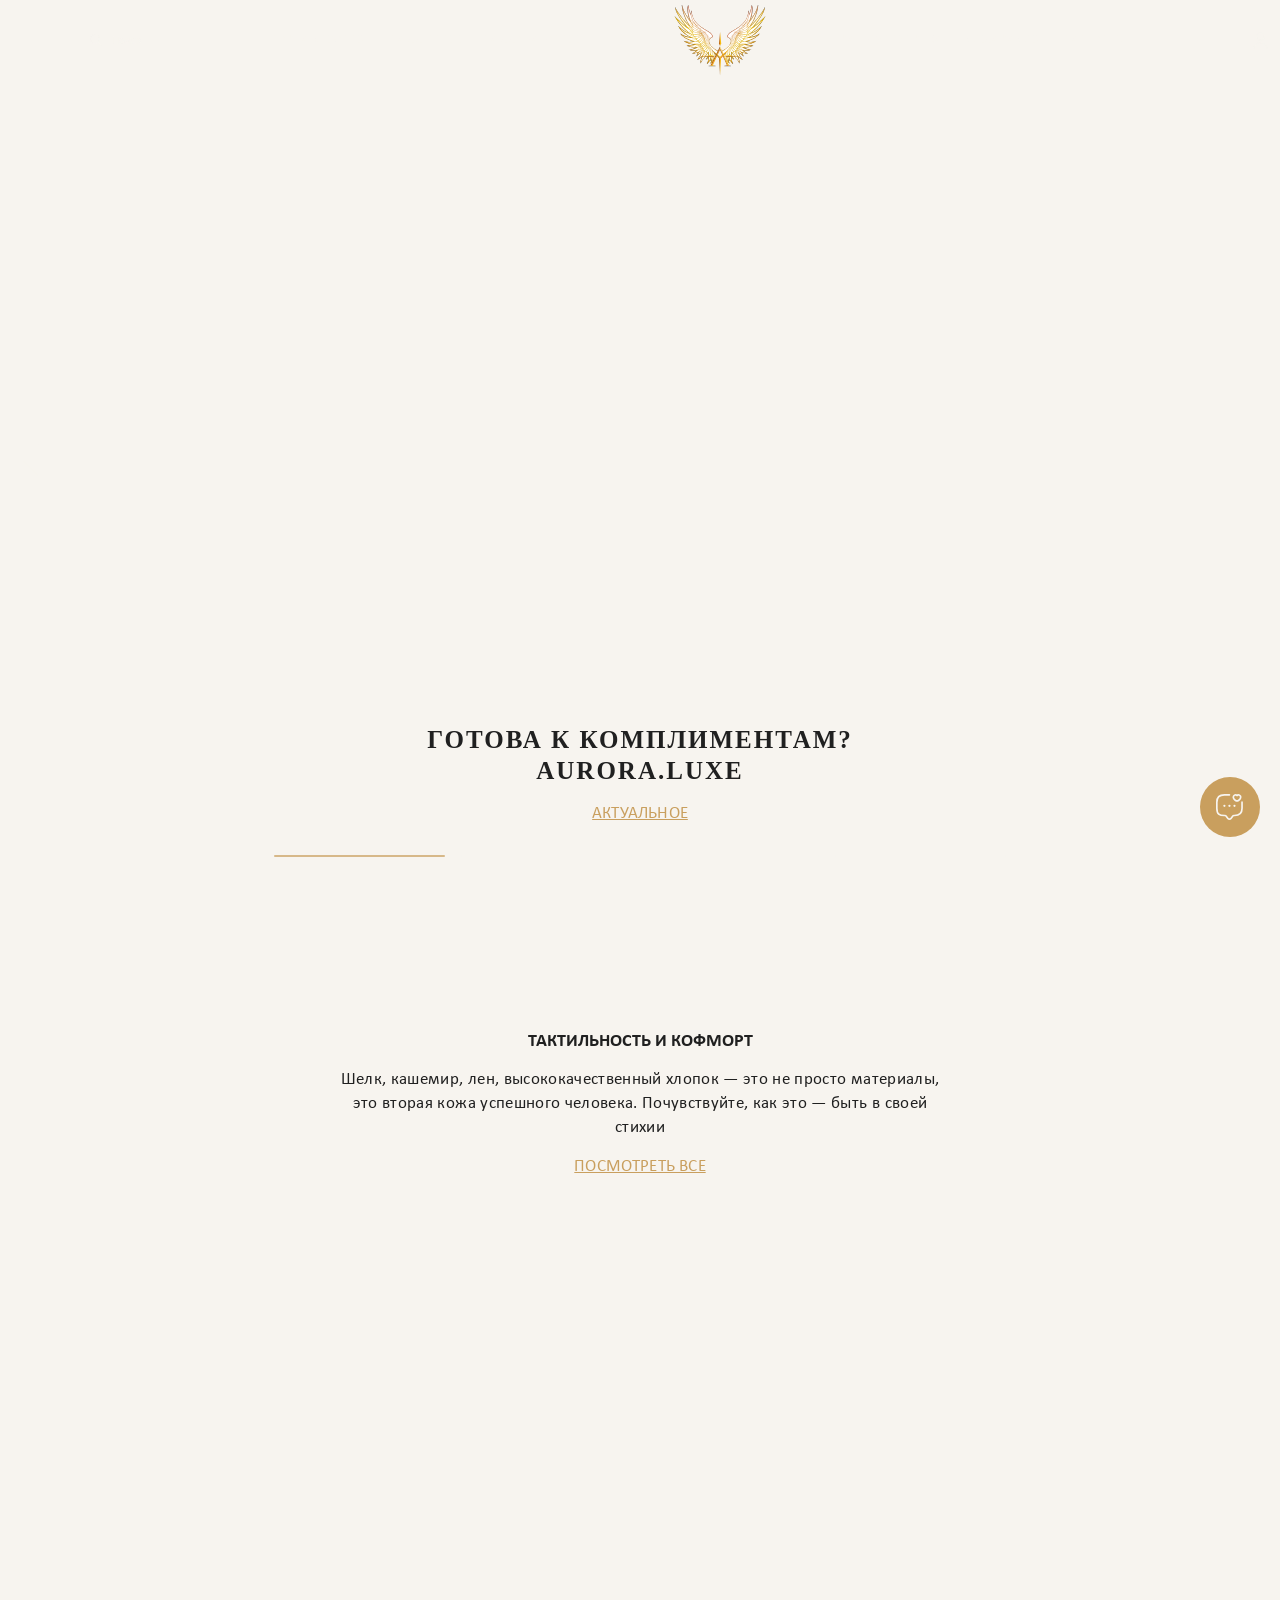
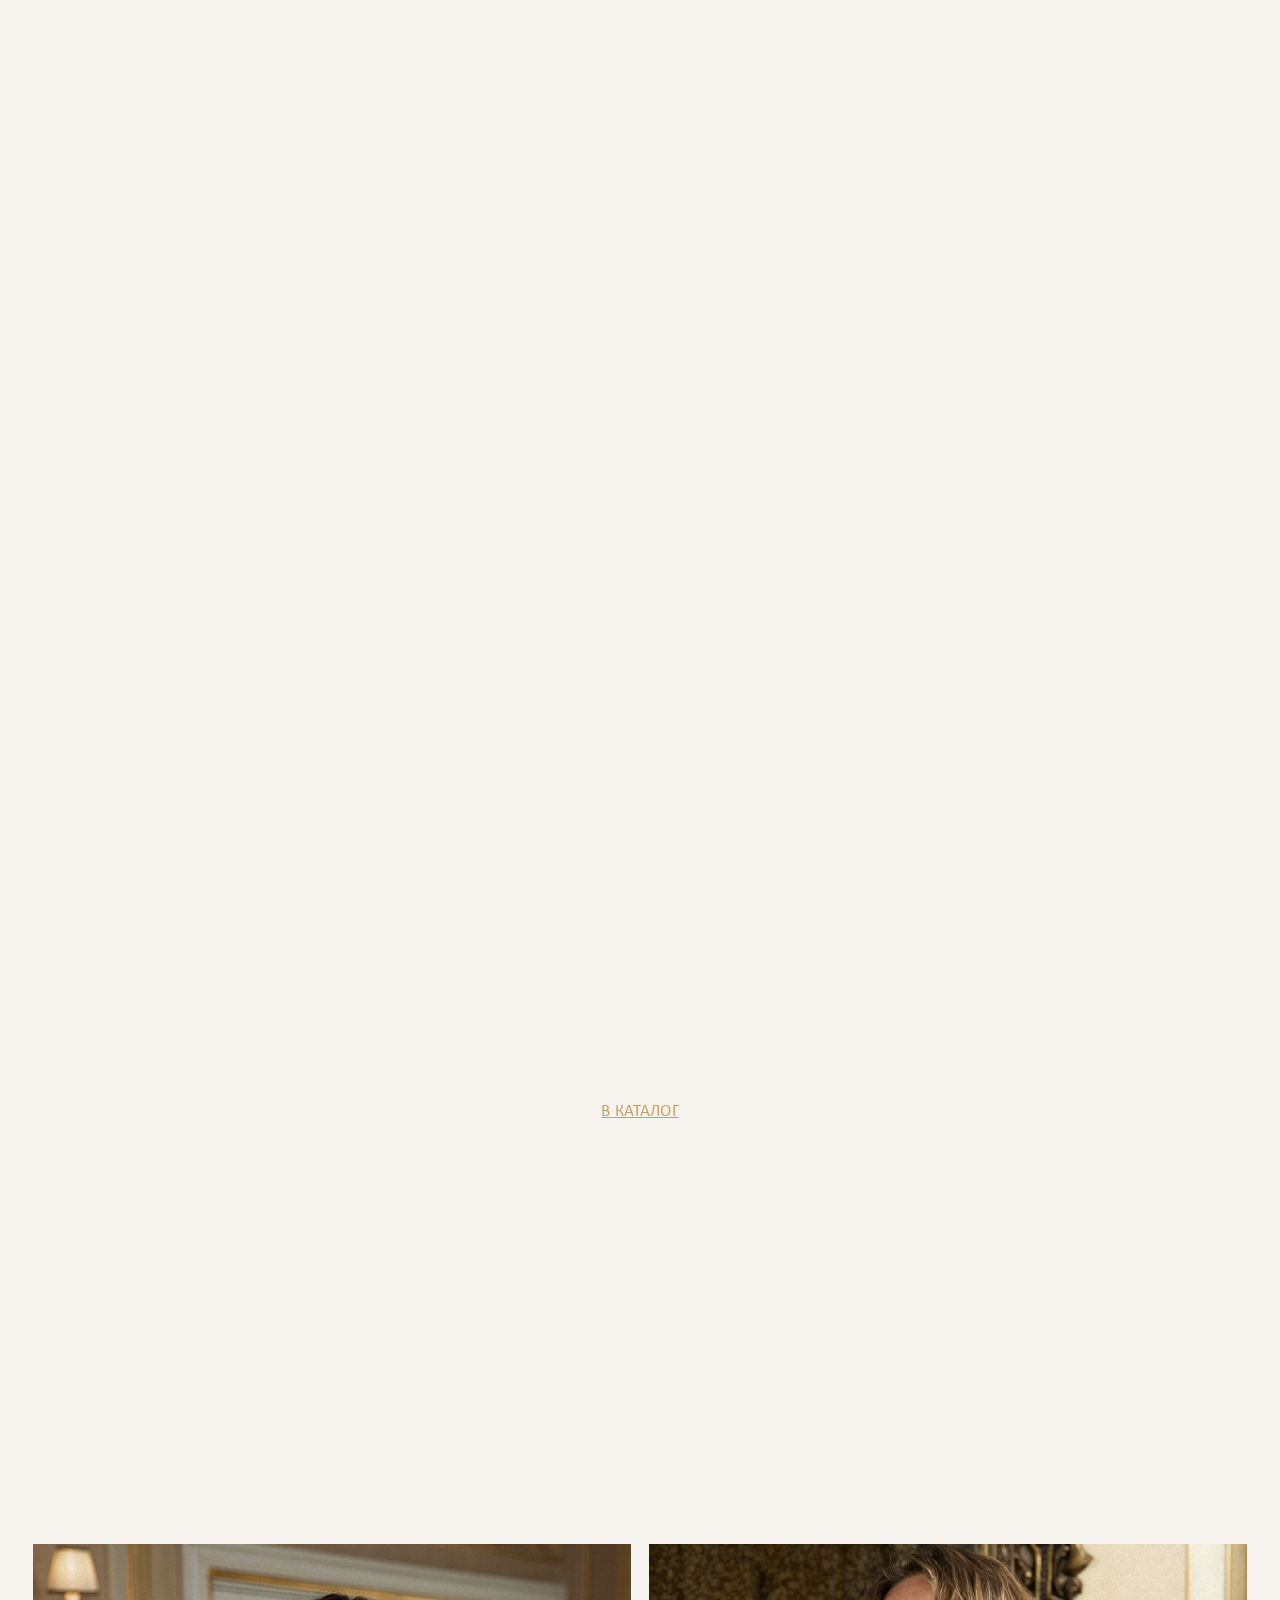
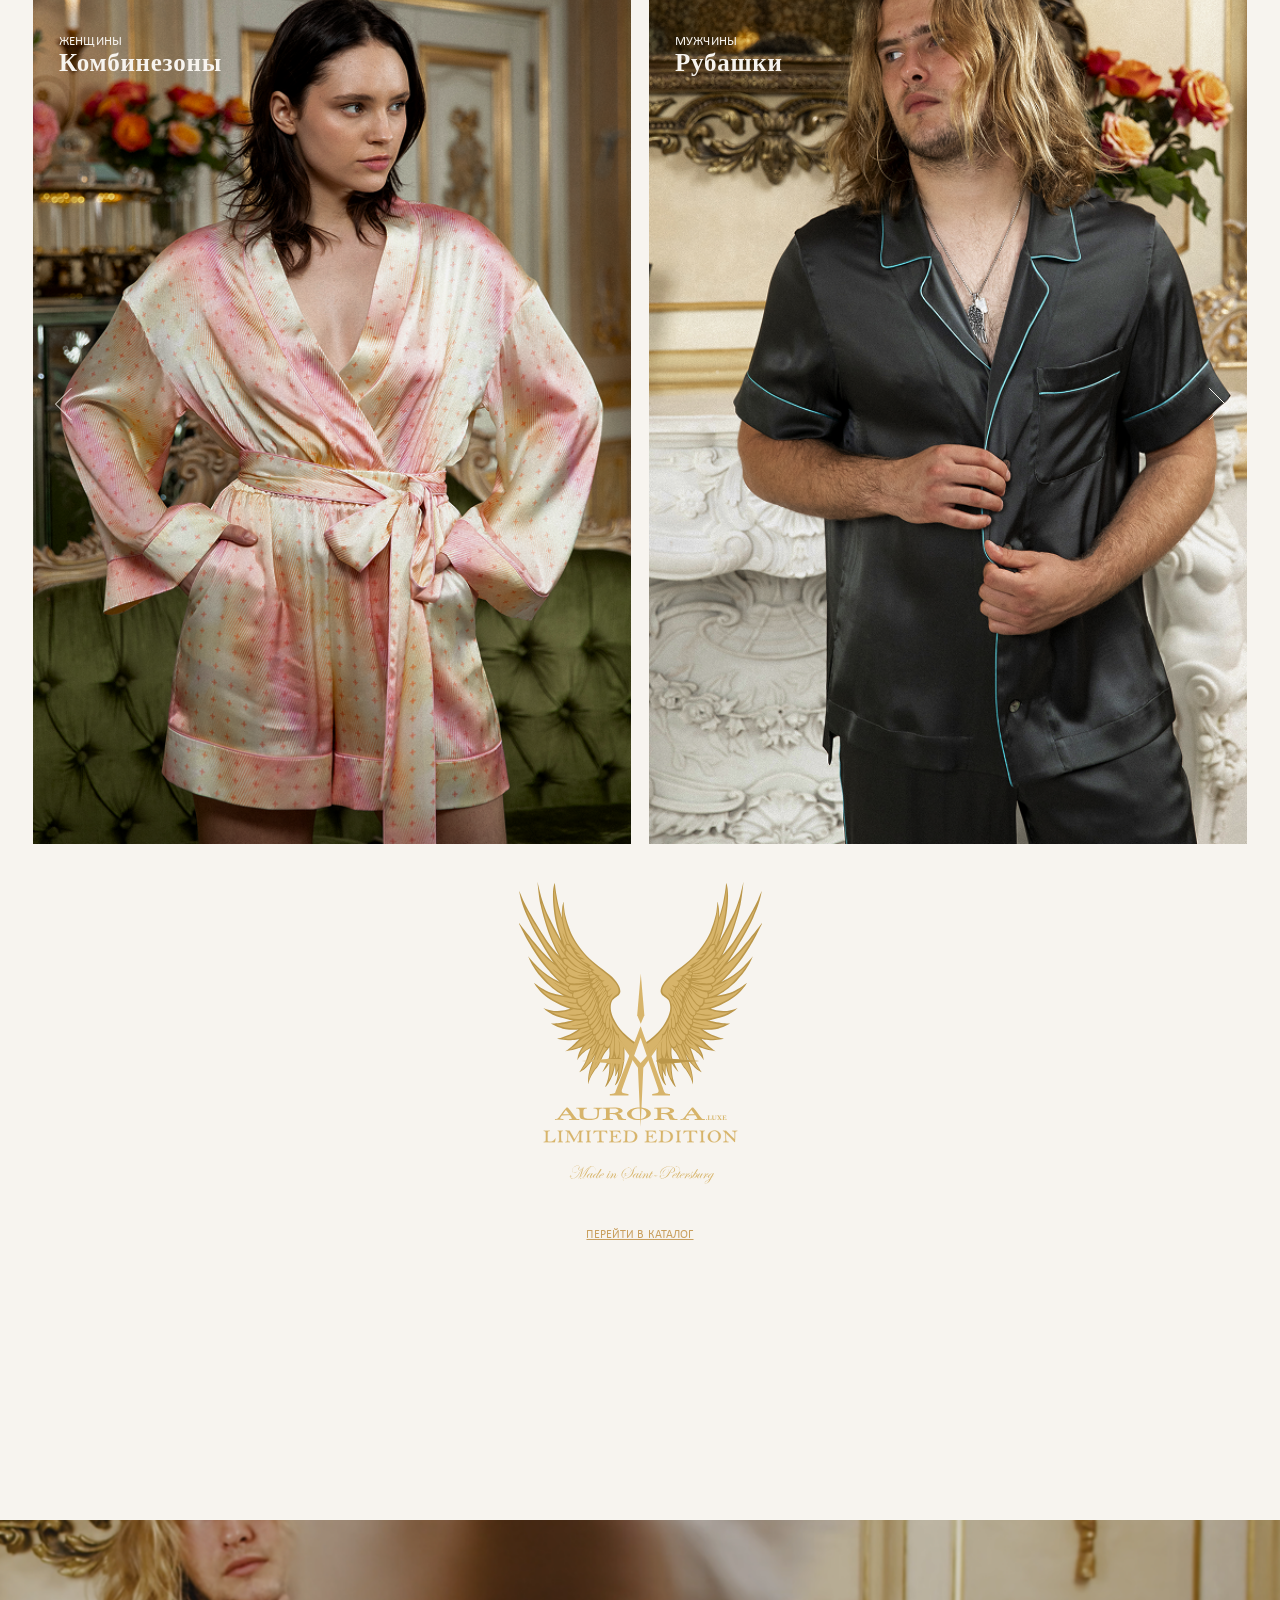
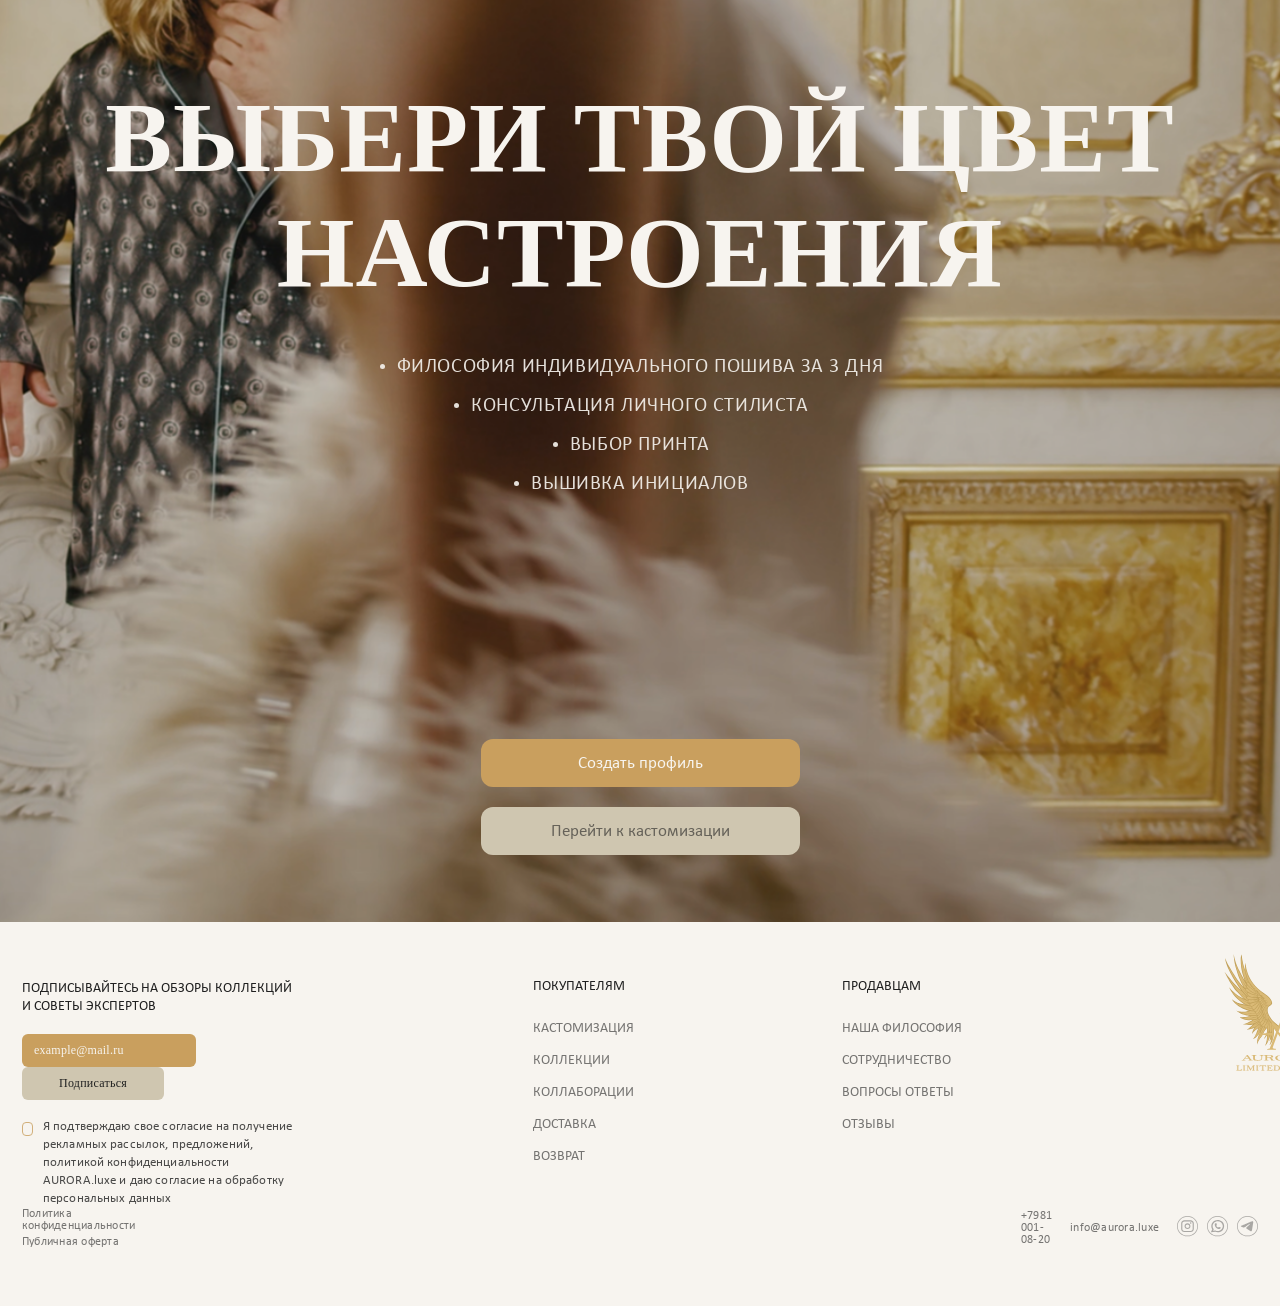
==== commit 27209b45: "Added edits" ====
--- a/index.html
+++ b/index.html
@@ -73,7 +73,7 @@
                 <div class="slide-content slide-content-2">
                     <p>Универсальность и капсульность</p>
                     <h2>Создавайте вещи, которые легко комбинируются</h2>
-                    <p class="slide-content-2_text_2">Капусла из 5 вещей Aurora.luxe решит 95% ваших стилевых задач на высшем уровне</p>
+                    <p class="slide-content-2_text_2">AURORA.LUXE решит 95% ваших стилевых задач на высшем уровне</p>
                     <a href="#" class="btn">Кастомизация</a>
                 </div>
             </div>
@@ -117,7 +117,7 @@
             </div>
             <div class="item" style="background-image: url('/assets/images/second_slider_3.png');">
                 <div class="slide-content slide-content-3">
-                    <h2>Вечерняя мода</h2>
+                    <h2>Family look</h2>
                 </div>
             </div>
         </div>
--- a/assets/style.css
+++ b/assets/style.css
@@ -274,6 +274,7 @@
     letter-spacing: 0.05em;
     font-weight: 400;
     opacity: 80%;
+    width: 420px;
 }
 
 .slide-content-2 h2 {
@@ -441,6 +442,9 @@
 .slide-content {
     position: absolute;
     bottom: 75px;
+    display: flex;
+    flex-direction: column;
+    align-items: center;
 }
 
 .text_first {
@@ -547,6 +551,7 @@
     margin-bottom: 11px;
     line-height: 30px;
     letter-spacing: 0.05em;
+    width: 467px;
 }
 
 .slide-content-3 h2 {
